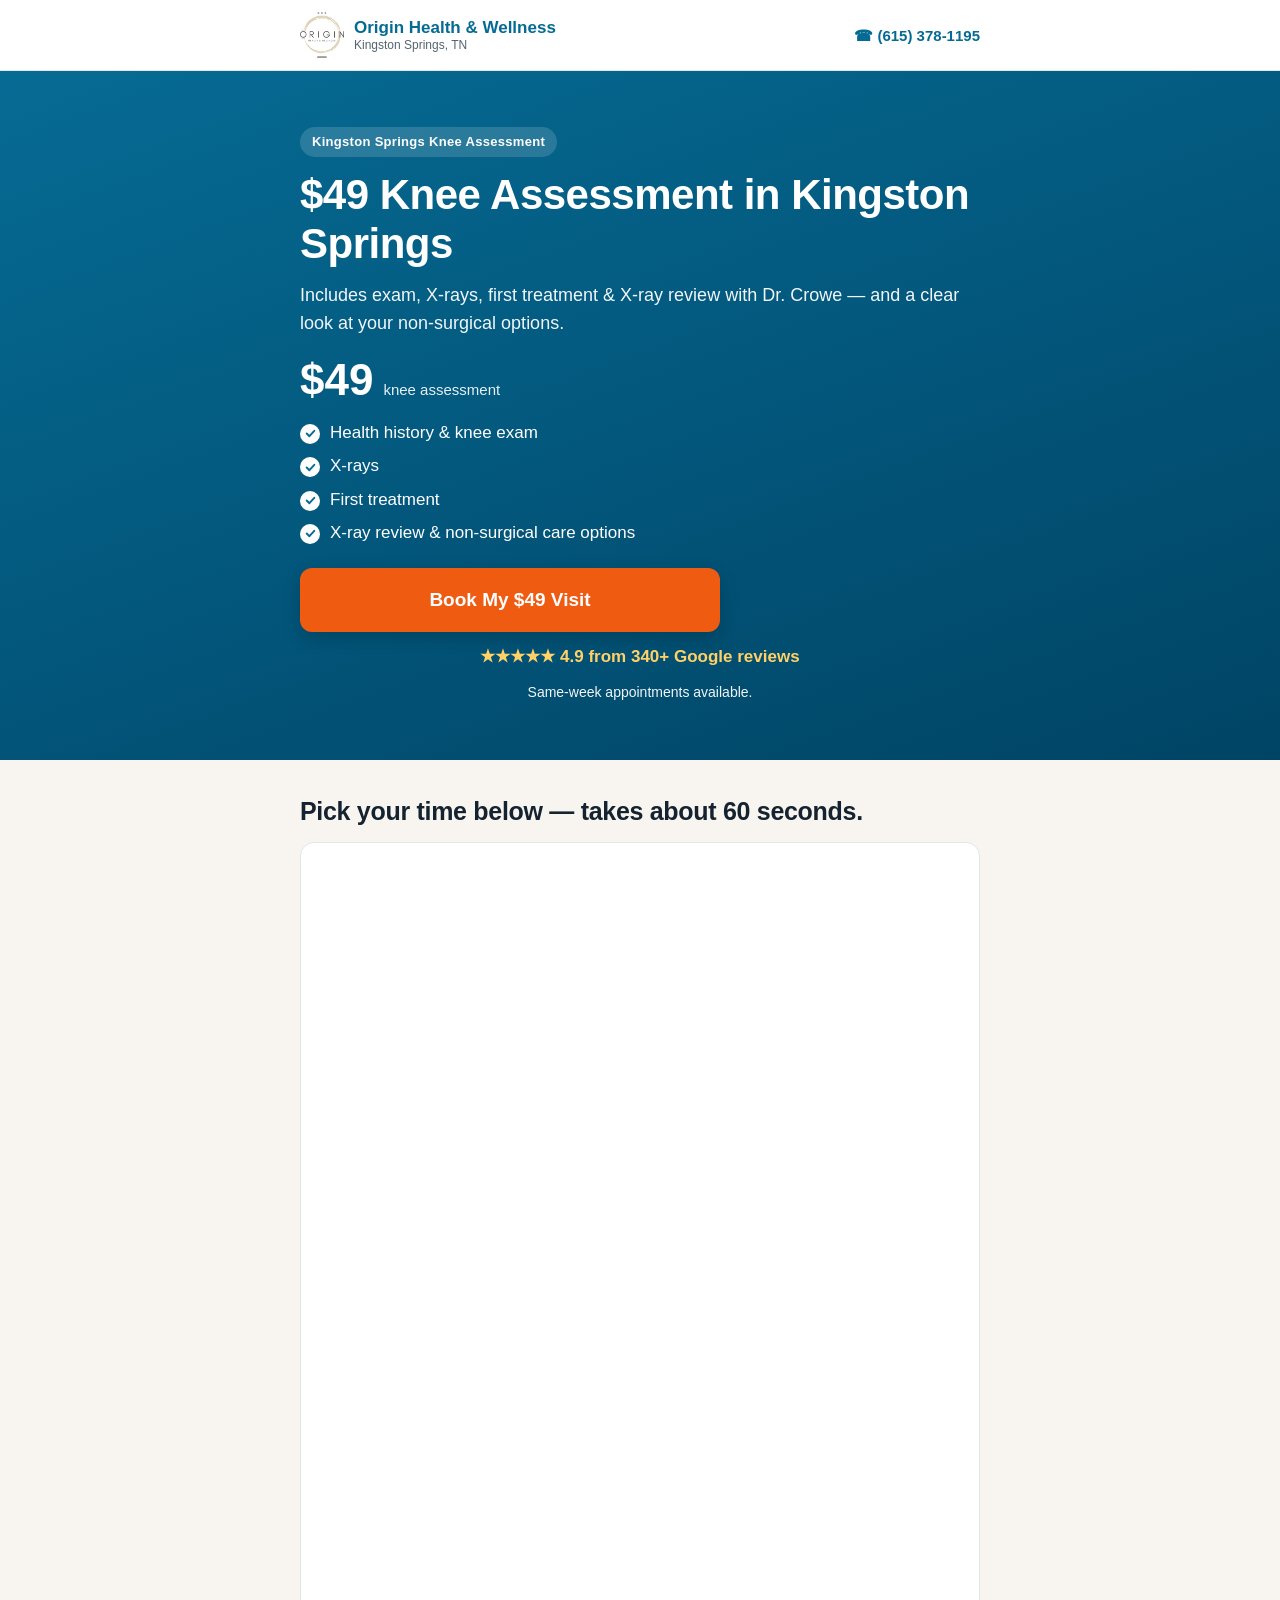
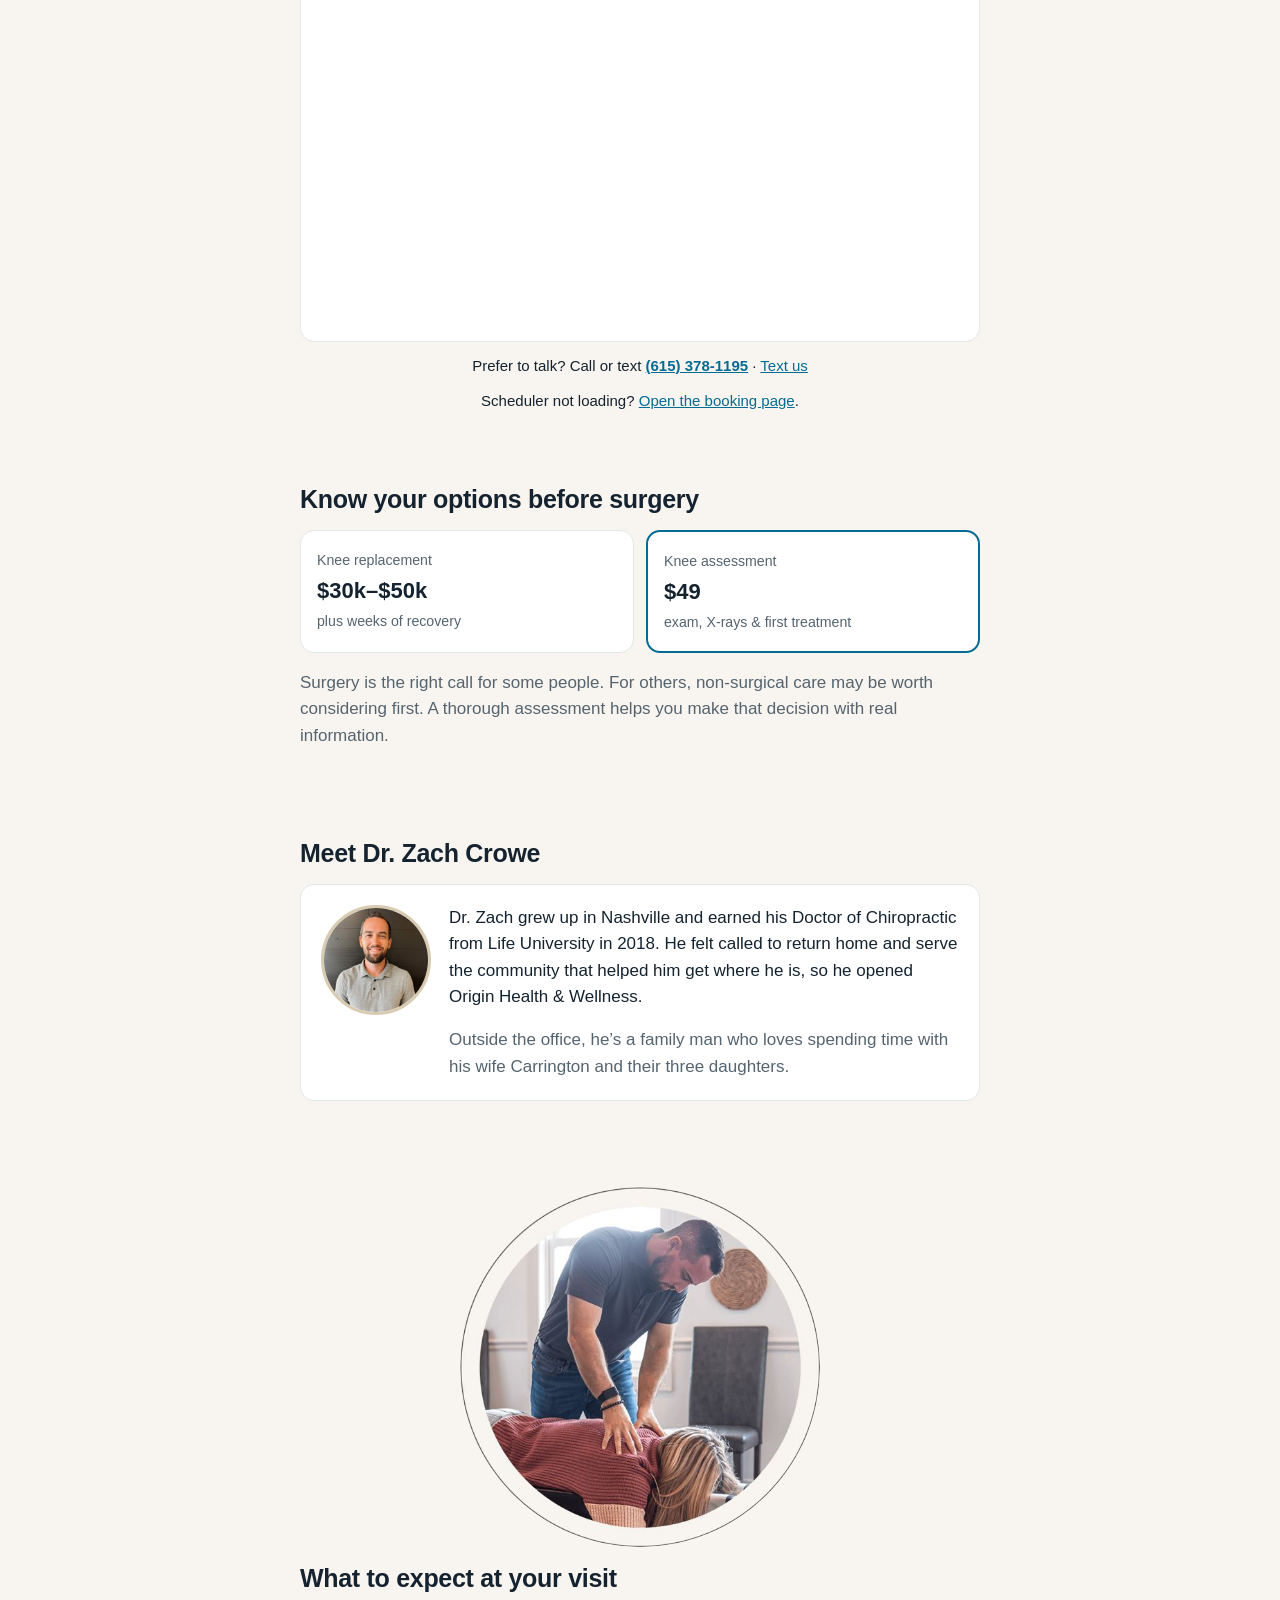
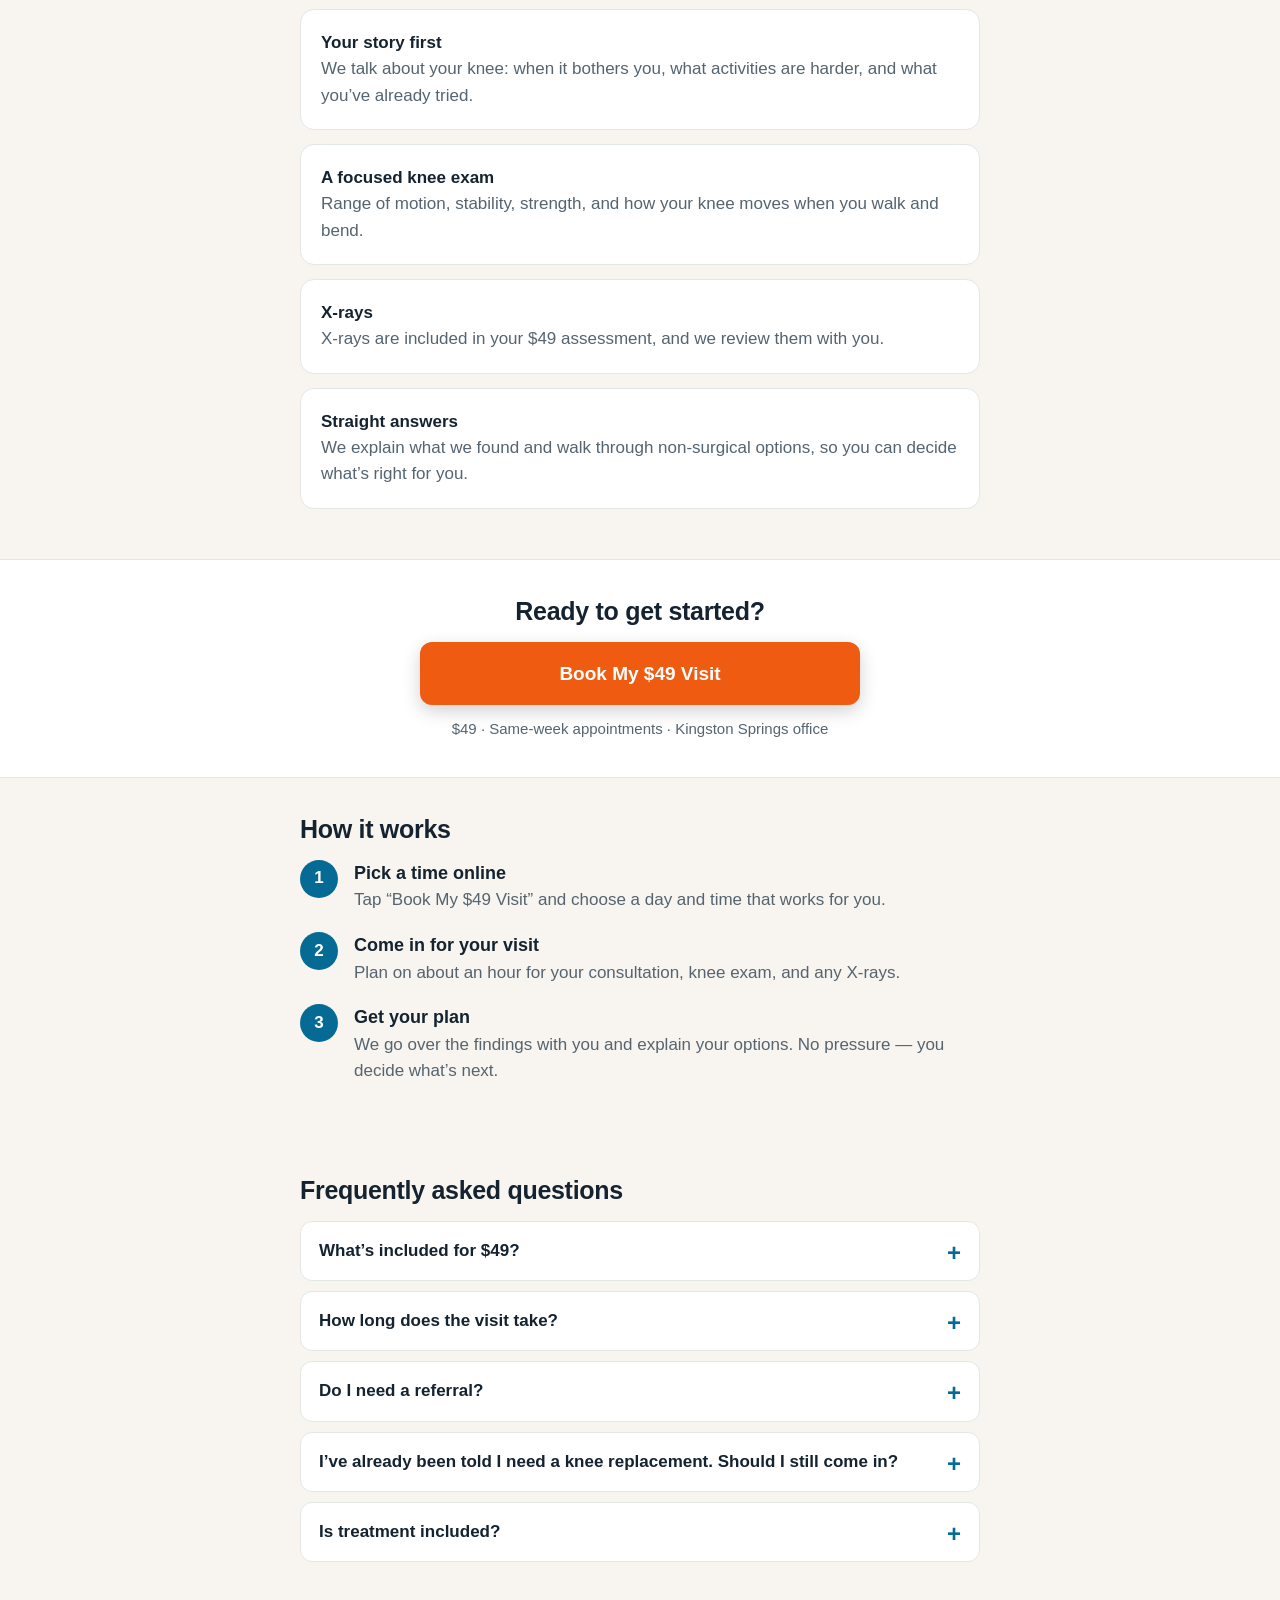
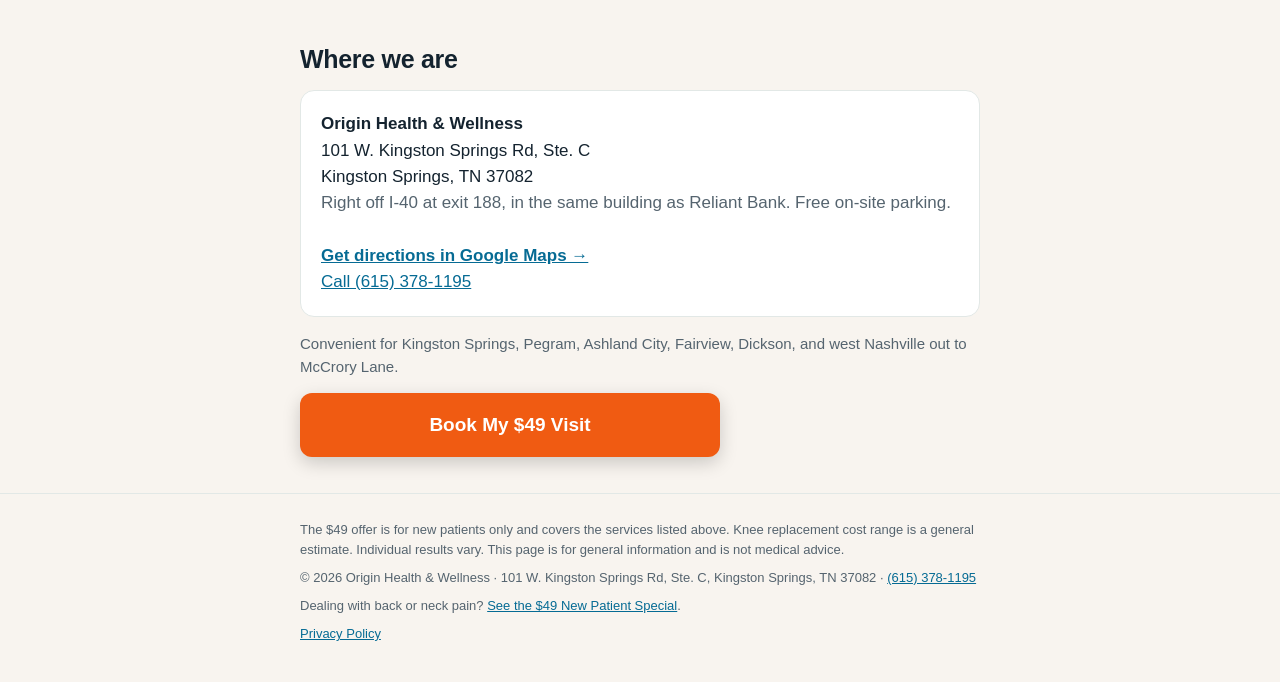
==== knee/index.html @ 16985305 "Embed scheduler after hero, #book CTAs, offer/review copy, Meta Pixel tracking, call/text option" ====
<!doctype html>
<html lang="en"><head>
<meta charset="utf-8"><meta name="viewport" content="width=device-width,initial-scale=1,viewport-fit=cover">
<title>$49 Knee Assessment | Non-Surgical Knee Care in Kingston Springs, TN</title>
<meta name="description" content="$49 Knee Assessment in Kingston Springs: exam, X-rays, first treatment and X-ray review with Dr. Crowe. Same-week appointments available.">
<meta property="og:title" content="$49 Knee Assessment | Non-Surgical Knee Care in Kingston Springs, TN"><meta property="og:description" content="$49 Knee Assessment in Kingston Springs: exam, X-rays, first treatment and X-ray review with Dr. Crowe. Same-week appointments available."><meta property="og:type" content="website">
<meta name="theme-color" content="#0f5e6e">
<link rel="preconnect" href="https://portal.sked.life">
<link rel="stylesheet" href="../style.css">
<script>
!function(f,b,e,v,n,t,s){if(f.fbq)return;n=f.fbq=function(){n.callMethod?n.callMethod.apply(n,arguments):n.queue.push(arguments)};if(!f._fbq)f._fbq=n;n.push=n;n.loaded=!0;n.version='2.0';n.queue=[];t=b.createElement(e);t.async=!0;t.src=v;s=b.getElementsByTagName(e)[0];s.parentNode.insertBefore(t,s)}(window,document,'script','https://connect.facebook.net/en_US/fbevents.js');
fbq('init','791773248585047');fbq('track','PageView');
</script>
<noscript><img height="1" width="1" style="display:none" alt="" src="https://www.facebook.com/tr?id=791773248585047&ev=PageView&noscript=1"></noscript>
</head><body>
<header class="top"><div class="wrap">
<a class="logo" href="../"><img src="../img/logo.png" alt="Origin Health &amp; Wellness logo" width="44" height="46"><span>Origin Health &amp; Wellness<small>Kingston Springs, TN</small></span></a>
<a class="call" href="tel:+16153781195">&#9742; (615) 378-1195</a>
</div></header>

<main>
<section class="hero"><div class="wrap">
<span class="eyebrow">Kingston Springs Knee Assessment</span>
<h1>$49 Knee Assessment in Kingston Springs</h1>
<p class="lead">Includes exam, X-rays, first treatment &amp; X-ray review with Dr. Crowe &mdash; and a clear look at your non-surgical options.</p>
<div class="price"><b>$49</b><span>knee assessment</span></div>
<ul class="checks"><li>Health history &amp; knee exam</li><li>X-rays</li><li>First treatment</li><li>X-ray review &amp; non-surgical care options</li></ul>
<a class="btn" href="#book">Book My $49 Visit</a>
<p class="reviews">&#9733;&#9733;&#9733;&#9733;&#9733; 4.9 from 340+ Google reviews</p>
<p class="spots">Same-week appointments available.</p>
</div></section>

<section class="book" id="book"><div class="wrap">
<h2>Pick your time below &mdash; takes about 60 seconds.</h2>
<iframe src="https://portal.sked.life/new-patient/time?key=c8ee289774bc4b73c769e722c77773aa9319d83832ac2dd619b5d44dfc84d4af&amp;from=" title="Book your appointment online"></iframe>
<p class="alt">Prefer to talk? Call or text <a href="tel:+16153781195"><b>(615) 378-1195</b></a> &middot; <a href="sms:+16153781195">Text us</a></p>
<p class="alt">Scheduler not loading? <a href="https://portal.sked.life/new-patient/time?key=c8ee289774bc4b73c769e722c77773aa9319d83832ac2dd619b5d44dfc84d4af&amp;from=" rel="noopener">Open the booking page</a>.</p>
</div></section>

<section><div class="wrap">
<h2>Know your options before surgery</h2>
<div class="compare">
<div><small>Knee replacement</small><strong>$30k&ndash;$50k</strong><small>plus weeks of recovery</small></div>
<div class="hi"><small>Knee assessment</small><strong>$49</strong><small>exam, X-rays &amp; first treatment</small></div>
</div>
<p class="muted">Surgery is the right call for some people. For others, non-surgical care may be worth considering first. A thorough assessment helps you make that decision with real information.</p>
</div></section>

<section><div class="wrap">
<h2>Meet Dr. Zach Crowe</h2>
<div class="card doc"><img src="../img/dr-zach.jpg" alt="Dr. Zach Crowe" width="110" height="110" loading="lazy">
<div><p style="margin-top:0">Dr. Zach grew up in Nashville and earned his Doctor of Chiropractic from Life University in 2018. He felt called to return home and serve the community that helped him get where he is, so he opened Origin Health &amp; Wellness.</p>
<p class="muted" style="margin-bottom:0">Outside the office, he&rsquo;s a family man who loves spending time with his wife Carrington and their three daughters.</p></div></div>
</div></section>
<section class="light"><div class="wrap">
<img class="office" src="../img/ks-office.jpg" alt="Chiropractic care at our Kingston Springs office" width="360" height="360" loading="lazy">
<h2>What to expect at your visit</h2>
<div class="card"><b>Your story first</b><br><span class="muted">We talk about your knee: when it bothers you, what activities are harder, and what you&rsquo;ve already tried.</span></div><div class="card"><b>A focused knee exam</b><br><span class="muted">Range of motion, stability, strength, and how your knee moves when you walk and bend.</span></div><div class="card"><b>X-rays</b><br><span class="muted">X-rays are included in your $49 assessment, and we review them with you.</span></div><div class="card"><b>Straight answers</b><br><span class="muted">We explain what we found and walk through non-surgical options, so you can decide what&rsquo;s right for you.</span></div>
</div></section>

<section class="mid"><div class="wrap">
<h2>Ready to get started?</h2>
<a class="btn" href="#book">Book My $49 Visit</a>
<p>$49 &middot; Same-week appointments &middot; Kingston Springs office</p>
</div></section>

<section><div class="wrap">
<h2>How it works</h2>
<ol class="steps">
<li><b>Pick a time online</b><span class="muted">Tap &ldquo;Book My $49 Visit&rdquo; and choose a day and time that works for you.</span></li>
<li><b>Come in for your visit</b><span class="muted">Plan on about an hour for your consultation, knee exam, and any X-rays.</span></li>
<li><b>Get your plan</b><span class="muted">We go over the findings with you and explain your options. No pressure &mdash; you decide what&rsquo;s next.</span></li>
</ol>
</div></section>


<section><div class="wrap">
<h2>Frequently asked questions</h2>
<details><summary>What&rsquo;s included for $49?</summary><p>A health history, knee exam, X-rays, your first treatment, and an X-ray review where we explain your non-surgical care options.</p></details><details><summary>How long does the visit take?</summary><p>Plan on about an hour. Exact times can vary depending on whether X-rays are needed.</p></details><details><summary>Do I need a referral?</summary><p>No referral is needed. You can book directly online or by calling the office.</p></details><details><summary>I&rsquo;ve already been told I need a knee replacement. Should I still come in?</summary><p>Many people want to understand all of their options before deciding on surgery. The assessment gives you more information; it doesn&rsquo;t replace your surgeon&rsquo;s advice, and the decision is always yours.</p></details><details><summary>Is treatment included?</summary><p>Yes &mdash; your first treatment is included in the $49 visit. If ongoing care is recommended, we&rsquo;ll explain your options and costs up front before anything is done.</p></details>
</div></section>

<section class="loc"><div class="wrap">
<h2>Where we are</h2>
<div class="card">
<b>Origin Health &amp; Wellness</b><br>101 W. Kingston Springs Rd, Ste. C<br>Kingston Springs, TN 37082<br>
<span class="muted">Right off I-40 at exit 188, in the same building as Reliant Bank. Free on-site parking.</span><br><br>
<a class="map" href="https://www.google.com/maps/search/?api=1&amp;query=Origin+Health+%26+Wellness%2C+101+W+Kingston+Springs+Rd+Ste+C%2C+Kingston+Springs%2C+TN+37082" target="_blank" rel="noopener">Get directions in Google Maps &rarr;</a><br>
<a href="tel:+16153781195">Call (615) 378-1195</a>
</div>
<p class="muted" style="font-size:15px">Convenient for Kingston Springs, Pegram, Ashland City, Fairview, Dickson, and west Nashville out to McCrory Lane.</p>
<a class="btn" href="#book">Book My $49 Visit</a>
</div></section>
</main>

<footer><div class="wrap">
<p>The $49 offer is for new patients only and covers the services listed above. Knee replacement cost range is a general estimate. Individual results vary. This page is for general information and is not medical advice.</p>
<p>&copy; 2026 Origin Health &amp; Wellness &middot; 101 W. Kingston Springs Rd, Ste. C, Kingston Springs, TN 37082 &middot; <a href="tel:+16153781195">(615) 378-1195</a></p>
<p>Dealing with back or neck pain? <a href="../">See the $49 New Patient Special</a>.</p>
<p><a href="../privacy/">Privacy Policy</a></p>
</div></footer>

<div class="sticky"><a class="btn" href="#book">Book My $49 Visit</a></div>
<script>
(function(){var page=location.pathname.indexOf('/knee')>-1?'knee':'chiro_np';
document.querySelectorAll('a[href="#book"]').forEach(function(a){a.addEventListener('click',function(){if(window.fbq)fbq('trackCustom','BookClick',{page:page});});});
var bk=document.getElementById('book'),st=document.querySelector('.sticky'),seen=false;
if('IntersectionObserver' in window&&bk){new IntersectionObserver(function(es){es.forEach(function(e){if(st)st.style.display=e.isIntersecting?'none':'';if(e.isIntersecting&&!seen){seen=true;if(window.fbq)fbq('track','ViewContent',{content_name:page+'_scheduler'});}});},{threshold:0.05}).observe(bk);}
})();
</script>
</body></html>
---- style.css ----
:root{--ink:#14232f;--muted:#55646f;--brand:#066b94;--brand-d:#004465;--cta:#f05b12;--cta-d:#d24c0b;--bg:#f8f4ef;--sand:#d9cbb2;--card:#fff;--line:#e2e8e6;--r:14px}
*{box-sizing:border-box}html{scroll-behavior:smooth}
body{margin:0;font-family:-apple-system,BlinkMacSystemFont,"Segoe UI",Roboto,Helvetica,Arial,sans-serif;color:var(--ink);background:var(--bg);line-height:1.55;font-size:17px;padding-bottom:84px}
a{color:var(--brand)}img{max-width:100%}
.wrap{max-width:720px;margin:0 auto;padding:0 20px}
header.top{background:#fff;border-bottom:1px solid var(--line)}
header.top .wrap{display:flex;justify-content:space-between;align-items:center;padding:12px 20px;gap:12px}
.logo{font-weight:800;color:var(--brand);text-decoration:none;font-size:17px;line-height:1.2}
.logo small{display:block;font-weight:500;color:var(--muted);font-size:12px}
.call{font-weight:700;text-decoration:none;font-size:15px;white-space:nowrap}
.hero{background:linear-gradient(160deg,var(--brand) 0%,var(--brand-d) 100%);color:#fff;padding:34px 0 38px}
.eyebrow{display:inline-block;background:rgba(255,255,255,.15);border-radius:99px;padding:5px 12px;font-size:13px;font-weight:600;letter-spacing:.3px;margin-bottom:14px}
h1{font-size:31px;line-height:1.15;margin:0 0 14px;letter-spacing:-.5px}
.hero p.lead{font-size:18px;margin:0 0 20px;opacity:.95}
.price{display:flex;align-items:baseline;gap:10px;margin:0 0 18px;flex-wrap:wrap}
.price b{font-size:44px;line-height:1}.price s{opacity:.75;font-size:18px}.price span{font-size:15px;opacity:.9}
.btn{display:block;text-align:center;background:var(--cta);color:#fff;text-decoration:none;font-weight:800;font-size:19px;padding:17px 20px;border-radius:12px;box-shadow:0 6px 18px rgba(0,0,0,.18);transition:background .15s}
.btn:hover,.btn:focus{background:var(--cta-d)}
.btn.ghost{background:transparent;color:#fff;border:2px solid rgba(255,255,255,.6);box-shadow:none;font-size:16px;padding:12px;margin-top:10px}
.spots{font-size:14px;margin:12px 0 0;text-align:center;opacity:.95}
.checks{list-style:none;padding:0;margin:0 0 22px}
.checks li{position:relative;padding-left:30px;margin:7px 0}
.checks li:before{content:"";position:absolute;left:0;top:4px;width:20px;height:20px;border-radius:50%;background:#fff url("data:image/svg+xml,%3Csvg xmlns='http://www.w3.org/2000/svg' viewBox='0 0 24 24' fill='none' stroke='%23066b94' stroke-width='3.5' stroke-linecap='round' stroke-linejoin='round'%3E%3Cpath d='M5 12l5 5 9-10'/%3E%3C/svg%3E") center/13px no-repeat}
section{padding:36px 0}
h2{font-size:25px;line-height:1.2;margin:0 0 16px;letter-spacing:-.3px}
.card{background:var(--card);border:1px solid var(--line);border-radius:var(--r);padding:20px;margin:0 0 14px}
.light .checks li:before{background-color:var(--brand);background-image:url("data:image/svg+xml,%3Csvg xmlns='http://www.w3.org/2000/svg' viewBox='0 0 24 24' fill='none' stroke='%23fff' stroke-width='3.5' stroke-linecap='round' stroke-linejoin='round'%3E%3Cpath d='M5 12l5 5 9-10'/%3E%3C/svg%3E")}
.steps{counter-reset:s;list-style:none;padding:0;margin:0}
.steps li{counter-increment:s;position:relative;padding:0 0 18px 54px}
.steps li:before{content:counter(s);position:absolute;left:0;top:0;width:38px;height:38px;border-radius:50%;background:var(--brand);color:#fff;font-weight:800;display:flex;align-items:center;justify-content:center}
.steps b{display:block;font-size:18px}
.compare{display:grid;grid-template-columns:1fr 1fr;gap:12px;margin:0 0 16px}
.compare div{background:#fff;border:1px solid var(--line);border-radius:var(--r);padding:16px}
.compare .hi{border:2px solid var(--brand)}
.compare strong{display:block;font-size:22px}
.compare small{color:var(--muted)}
details{background:#fff;border:1px solid var(--line);border-radius:12px;margin:0 0 10px;padding:0 18px}
summary{cursor:pointer;font-weight:700;padding:16px 0;list-style:none;position:relative;padding-right:24px}
summary::-webkit-details-marker{display:none}
summary:after{content:"+";position:absolute;right:0;top:12px;font-size:24px;color:var(--brand)}
details[open] summary:after{content:"–"}
details p{margin:0 0 16px;color:var(--muted)}
.mid{background:#fff;border-top:1px solid var(--line);border-bottom:1px solid var(--line);text-align:center}
.mid .btn{max-width:440px;margin:0 auto}
.mid p{color:var(--muted);margin:12px 0 0;font-size:15px}
.book iframe{width:100%;height:1100px;border:1px solid var(--line);border-radius:var(--r);background:#fff;display:block}
.book .alt{text-align:center;font-size:15px;margin:12px 0 0}
.loc a.map{font-weight:700}
footer{font-size:13px;color:var(--muted);padding:26px 0 30px;border-top:1px solid var(--line)}
footer p{margin:0 0 8px}
.sticky{position:fixed;left:0;right:0;bottom:0;background:rgba(255,255,255,.97);border-top:1px solid var(--line);padding:10px 14px calc(10px + env(safe-area-inset-bottom));z-index:50;box-shadow:0 -4px 14px rgba(0,0,0,.08)}
.sticky .btn{max-width:520px;margin:0 auto;padding:14px;font-size:18px}
.muted{color:var(--muted)}
@media(min-width:760px){h1{font-size:42px}.hero{padding:56px 0}body{padding-bottom:0}.sticky{display:none}.btn{max-width:420px}}

.logo{display:flex;align-items:center;gap:10px}.logo img{width:44px;height:auto}
.doc{display:flex;gap:18px;align-items:flex-start}.doc img{width:110px;height:110px;border-radius:50%;object-fit:cover;flex:none;border:3px solid var(--sand)}
.office{width:100%;max-width:360px;display:block;margin:0 auto 16px;border-radius:50%}
@media(max-width:420px){.doc{flex-direction:column;align-items:center;text-align:center}}
.reviews{color:#ffd166;font-weight:700;text-align:center;margin:12px 0 4px}
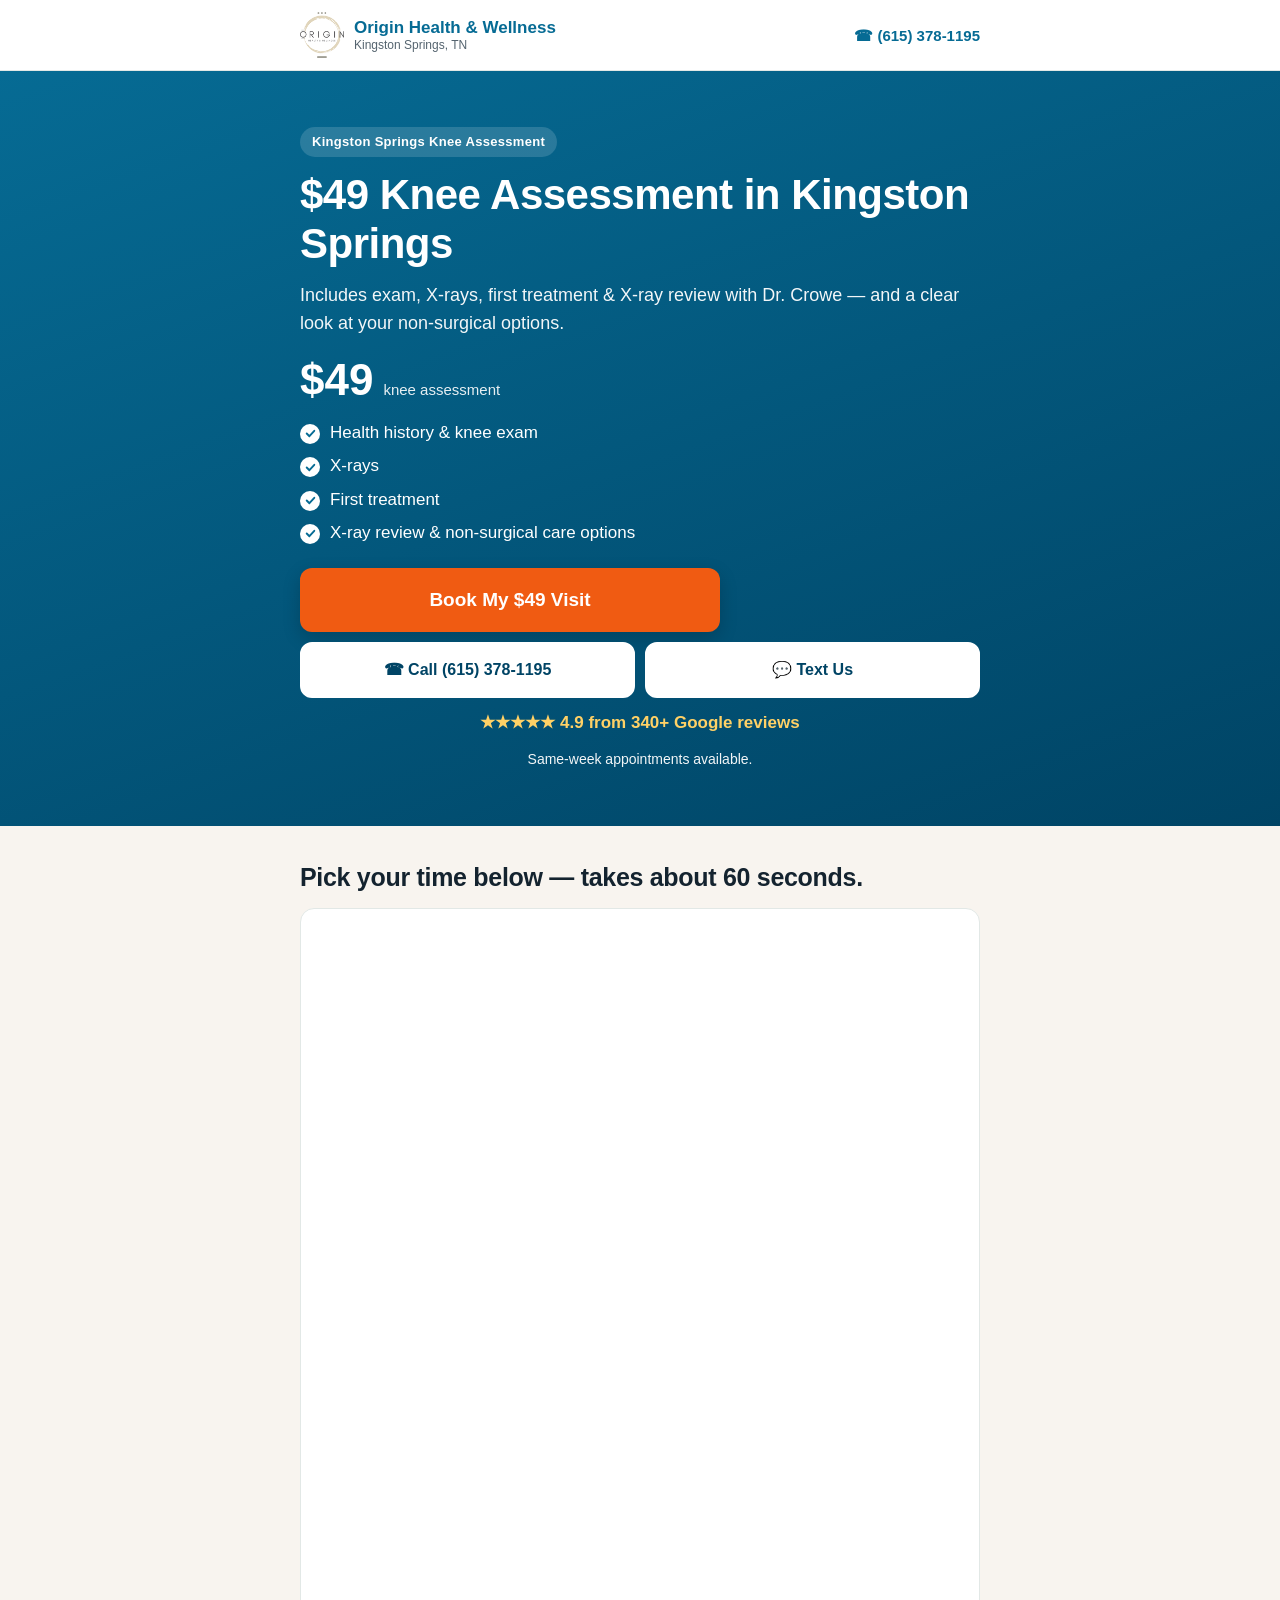
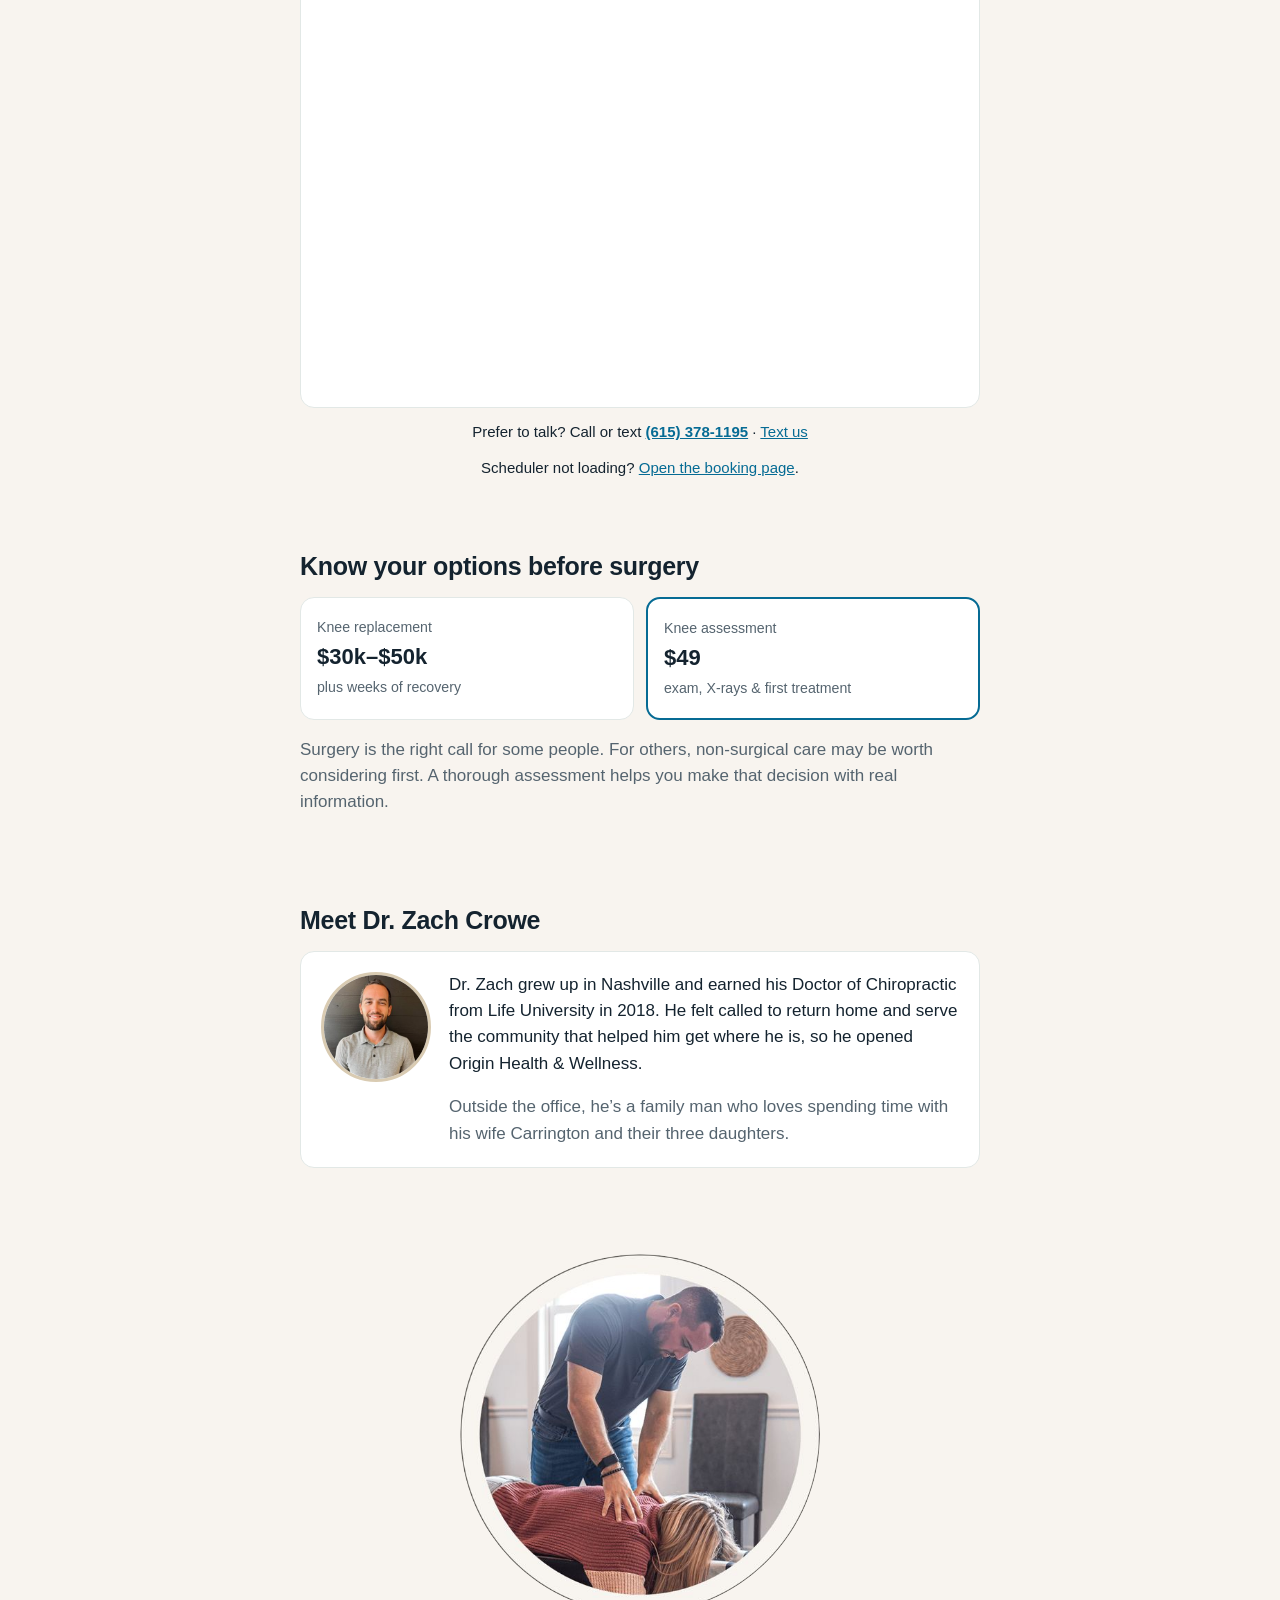
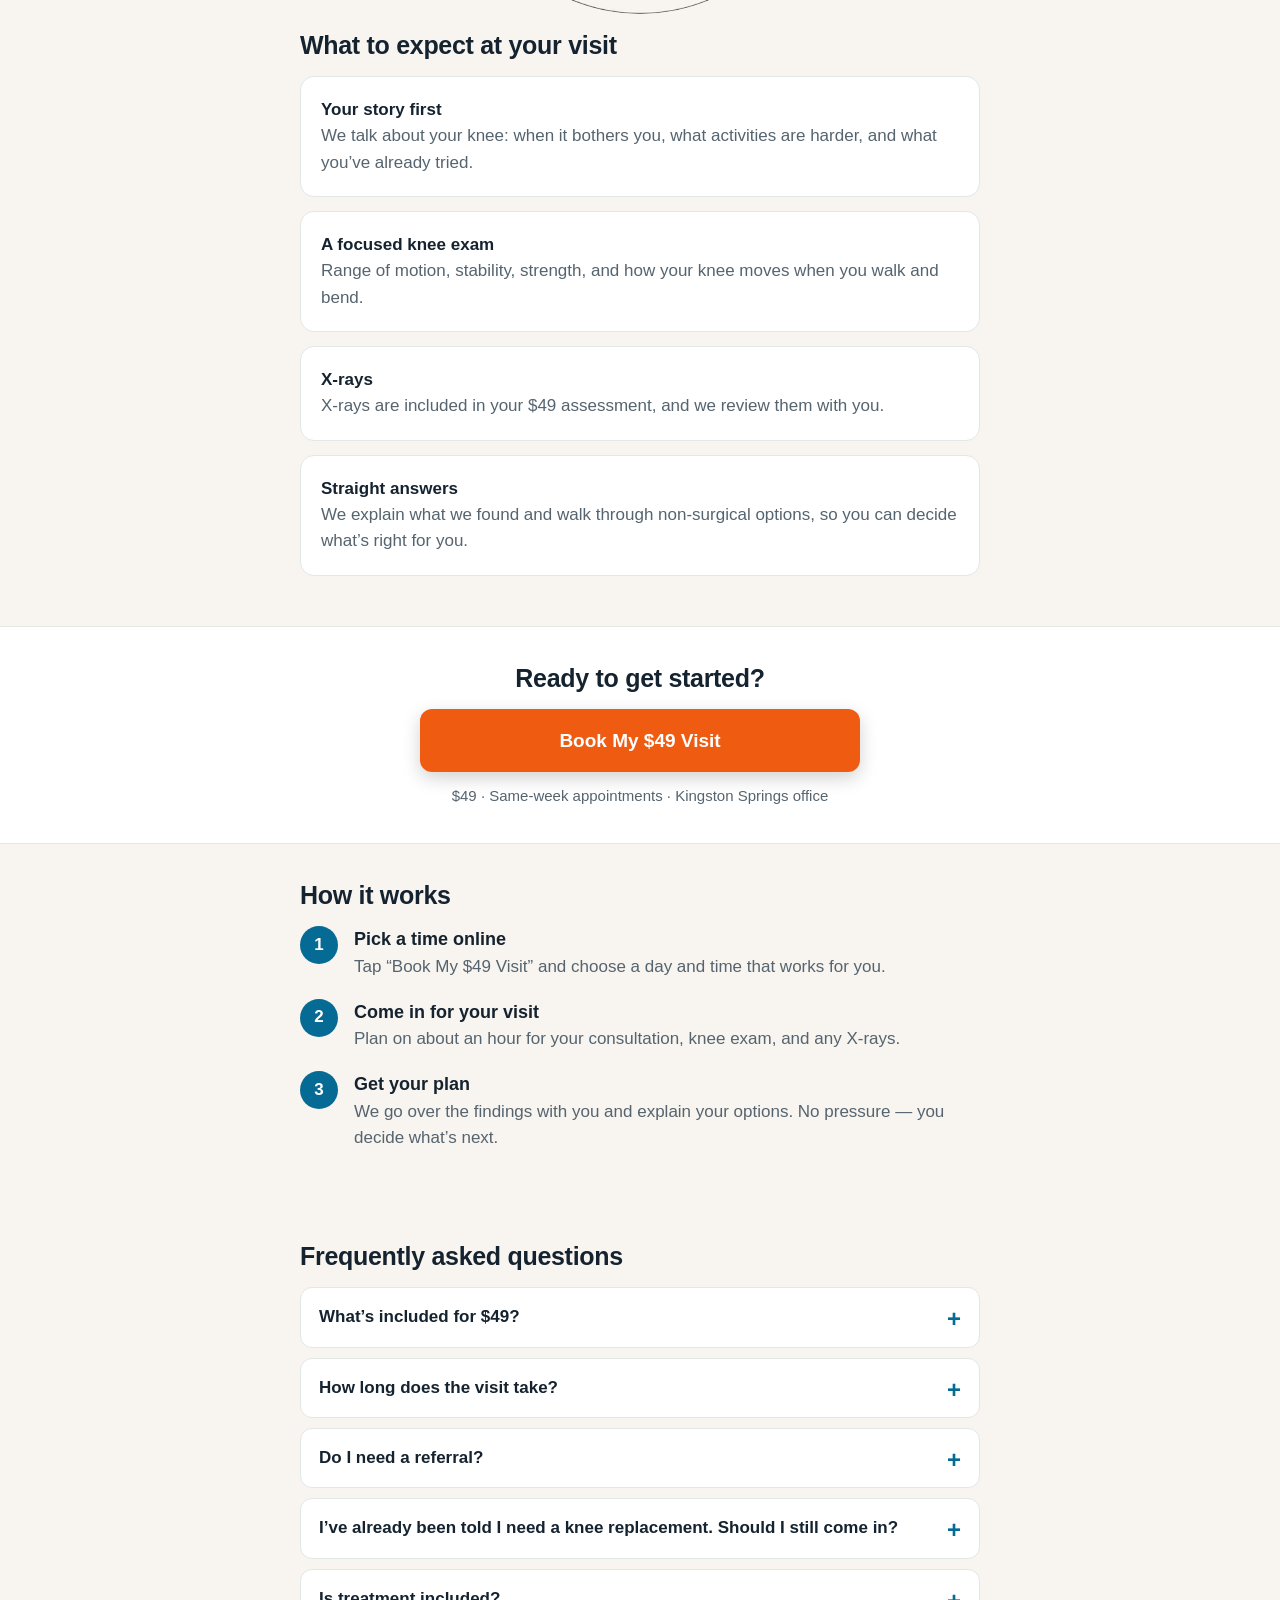
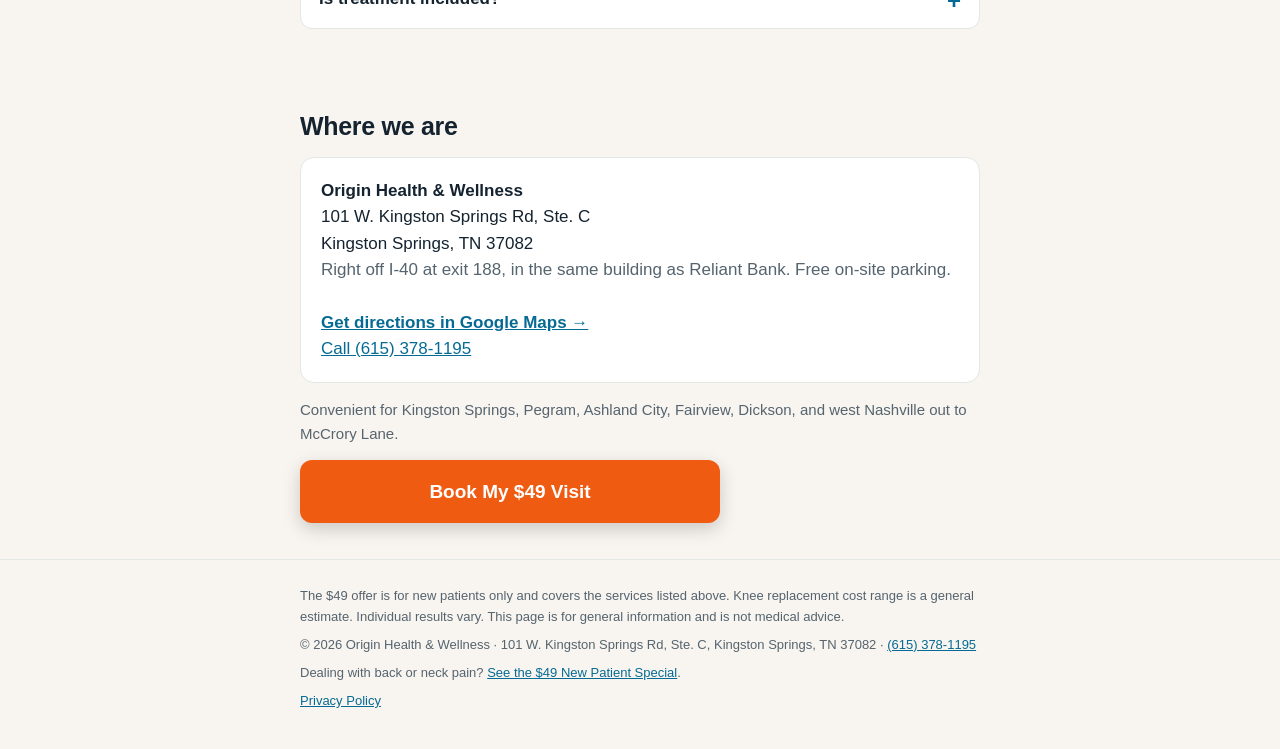
==== commit a93f5391: "Hero call/text buttons, Book+Call sticky bar, CallClick/TextClick/Contact pixel events, delegated Bo" ====
--- a/knee/index.html
+++ b/knee/index.html
@@ -15,7 +15,7 @@
 </head><body>
 <header class="top"><div class="wrap">
 <a class="logo" href="../"><img src="../img/logo.png" alt="Origin Health &amp; Wellness logo" width="44" height="46"><span>Origin Health &amp; Wellness<small>Kingston Springs, TN</small></span></a>
-<a class="call" href="tel:+16153781195">&#9742; (615) 378-1195</a>
+<a class="call" data-ev="call" href="tel:+16153781195">&#9742; (615) 378-1195</a>
 </div></header>
 
 <main>
@@ -26,6 +26,7 @@
 <div class="price"><b>$49</b><span>knee assessment</span></div>
 <ul class="checks"><li>Health history &amp; knee exam</li><li>X-rays</li><li>First treatment</li><li>X-ray review &amp; non-surgical care options</li></ul>
 <a class="btn" href="#book">Book My $49 Visit</a>
+<div class="contact-row"><a class="btn alt-btn" data-ev="call" href="tel:+16153781195">&#9742; Call (615) 378-1195</a><a class="btn alt-btn" data-ev="text" href="sms:+16153781195?&amp;body=Hi%2C%20I%27m%20interested%20in%20the%20%2449%20knee%20assessment">&#128172; Text Us</a></div>
 <p class="reviews">&#9733;&#9733;&#9733;&#9733;&#9733; 4.9 from 340+ Google reviews</p>
 <p class="spots">Same-week appointments available.</p>
 </div></section>
@@ -33,7 +34,7 @@
 <section class="book" id="book"><div class="wrap">
 <h2>Pick your time below &mdash; takes about 60 seconds.</h2>
 <iframe src="https://portal.sked.life/new-patient/time?key=c8ee289774bc4b73c769e722c77773aa9319d83832ac2dd619b5d44dfc84d4af&amp;from=" title="Book your appointment online"></iframe>
-<p class="alt">Prefer to talk? Call or text <a href="tel:+16153781195"><b>(615) 378-1195</b></a> &middot; <a href="sms:+16153781195">Text us</a></p>
+<p class="alt">Prefer to talk? Call or text <a data-ev="call" href="tel:+16153781195"><b>(615) 378-1195</b></a> &middot; <a data-ev="text" href="sms:+16153781195?&amp;body=Hi%2C%20I%27m%20interested%20in%20the%20%2449%20knee%20assessment">Text us</a></p>
 <p class="alt">Scheduler not loading? <a href="https://portal.sked.life/new-patient/time?key=c8ee289774bc4b73c769e722c77773aa9319d83832ac2dd619b5d44dfc84d4af&amp;from=" rel="noopener">Open the booking page</a>.</p>
 </div></section>
 
@@ -85,7 +86,7 @@
 <b>Origin Health &amp; Wellness</b><br>101 W. Kingston Springs Rd, Ste. C<br>Kingston Springs, TN 37082<br>
 <span class="muted">Right off I-40 at exit 188, in the same building as Reliant Bank. Free on-site parking.</span><br><br>
 <a class="map" href="https://www.google.com/maps/search/?api=1&amp;query=Origin+Health+%26+Wellness%2C+101+W+Kingston+Springs+Rd+Ste+C%2C+Kingston+Springs%2C+TN+37082" target="_blank" rel="noopener">Get directions in Google Maps &rarr;</a><br>
-<a href="tel:+16153781195">Call (615) 378-1195</a>
+<a data-ev="call" href="tel:+16153781195">Call (615) 378-1195</a>
 </div>
 <p class="muted" style="font-size:15px">Convenient for Kingston Springs, Pegram, Ashland City, Fairview, Dickson, and west Nashville out to McCrory Lane.</p>
 <a class="btn" href="#book">Book My $49 Visit</a>
@@ -94,17 +95,23 @@
 
 <footer><div class="wrap">
 <p>The $49 offer is for new patients only and covers the services listed above. Knee replacement cost range is a general estimate. Individual results vary. This page is for general information and is not medical advice.</p>
-<p>&copy; 2026 Origin Health &amp; Wellness &middot; 101 W. Kingston Springs Rd, Ste. C, Kingston Springs, TN 37082 &middot; <a href="tel:+16153781195">(615) 378-1195</a></p>
+<p>&copy; 2026 Origin Health &amp; Wellness &middot; 101 W. Kingston Springs Rd, Ste. C, Kingston Springs, TN 37082 &middot; <a data-ev="call" href="tel:+16153781195">(615) 378-1195</a></p>
 <p>Dealing with back or neck pain? <a href="../">See the $49 New Patient Special</a>.</p>
 <p><a href="../privacy/">Privacy Policy</a></p>
 </div></footer>
 
-<div class="sticky"><a class="btn" href="#book">Book My $49 Visit</a></div>
+<div class="sticky"><a class="btn" href="#book">Book $49 Visit</a><a class="btn call" data-ev="call" href="tel:+16153781195">&#9742; Call</a></div>
 <script>
-(function(){var page=location.pathname.indexOf('/knee')>-1?'knee':'chiro_np';
-document.querySelectorAll('a[href="#book"]').forEach(function(a){a.addEventListener('click',function(){if(window.fbq)fbq('trackCustom','BookClick',{page:page});});});
-var bk=document.getElementById('book'),st=document.querySelector('.sticky'),seen=false;
-if('IntersectionObserver' in window&&bk){new IntersectionObserver(function(es){es.forEach(function(e){if(st)st.style.display=e.isIntersecting?'none':'';if(e.isIntersecting&&!seen){seen=true;if(window.fbq)fbq('track','ViewContent',{content_name:page+'_scheduler'});}});},{threshold:0.05}).observe(bk);}
+(function(){var offer="knee";
+function ev(type,name,params){try{if(window.fbq)fbq(type,name,params);}catch(e){}}
+document.addEventListener('click',function(e){var a=e.target.closest&&e.target.closest('a');if(!a)return;
+var h=a.getAttribute('href')||'',t=a.getAttribute('data-ev');
+if(h==='#book'){ev('trackCustom','BookClick',{offer:offer});}
+else if(t==='call'||h.indexOf('tel:')===0){ev('trackCustom','CallClick',{offer:offer});ev('track','Contact',{content_name:offer+'_call'});}
+else if(t==='text'||h.indexOf('sms:')===0){ev('trackCustom','TextClick',{offer:offer});ev('track','Contact',{content_name:offer+'_text'});}
+},true);
+var bk=document.getElementById('book'),sb=document.querySelector('.sticky a[href="#book"]'),seen=false;
+if('IntersectionObserver' in window&&bk){new IntersectionObserver(function(es){es.forEach(function(x){if(sb)sb.style.display=x.isIntersecting?'none':'';if(x.isIntersecting&&!seen){seen=true;ev('track','ViewContent',{content_name:offer+'_scheduler'});}});},{threshold:0.05}).observe(bk);}
 })();
 </script>
 </body></html>
--- a/style.css
+++ b/style.css
@@ -58,3 +58,10 @@
 .office{width:100%;max-width:360px;display:block;margin:0 auto 16px;border-radius:50%}
 @media(max-width:420px){.doc{flex-direction:column;align-items:center;text-align:center}}
 .reviews{color:#ffd166;font-weight:700;text-align:center;margin:12px 0 4px}
+.contact-row{display:flex;gap:10px;margin-top:10px}
+.contact-row .btn{flex:1;background:#fff;color:var(--brand-d);font-size:16px;padding:14px 8px;box-shadow:none;border:2px solid #fff}
+.contact-row .btn:hover,.contact-row .btn:focus{background:#eef6f7}
+@media(max-width:759px){.sticky{display:flex;gap:10px}}
+.sticky .btn{flex:1;margin:0}
+.sticky .btn.call{flex:0 0 38%;background:var(--brand);}
+.sticky .btn.call:hover{background:var(--brand-d)}
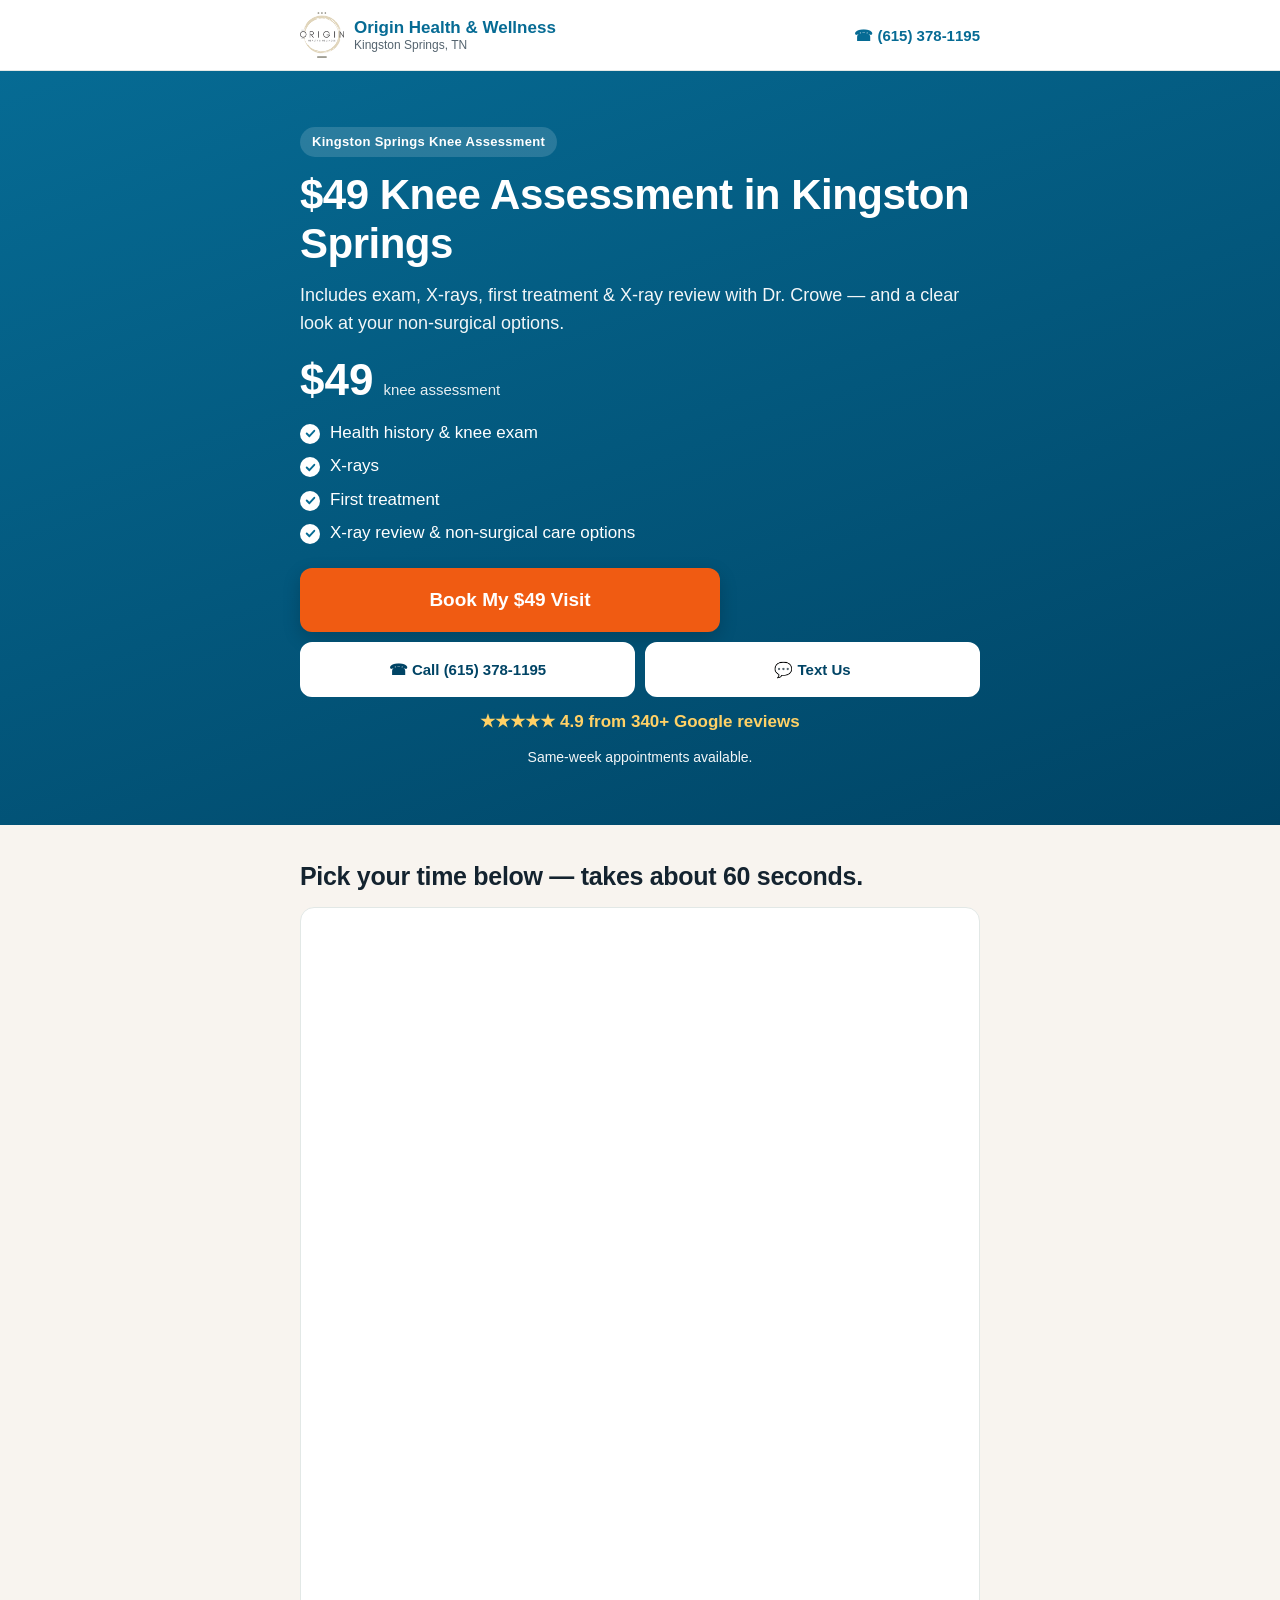
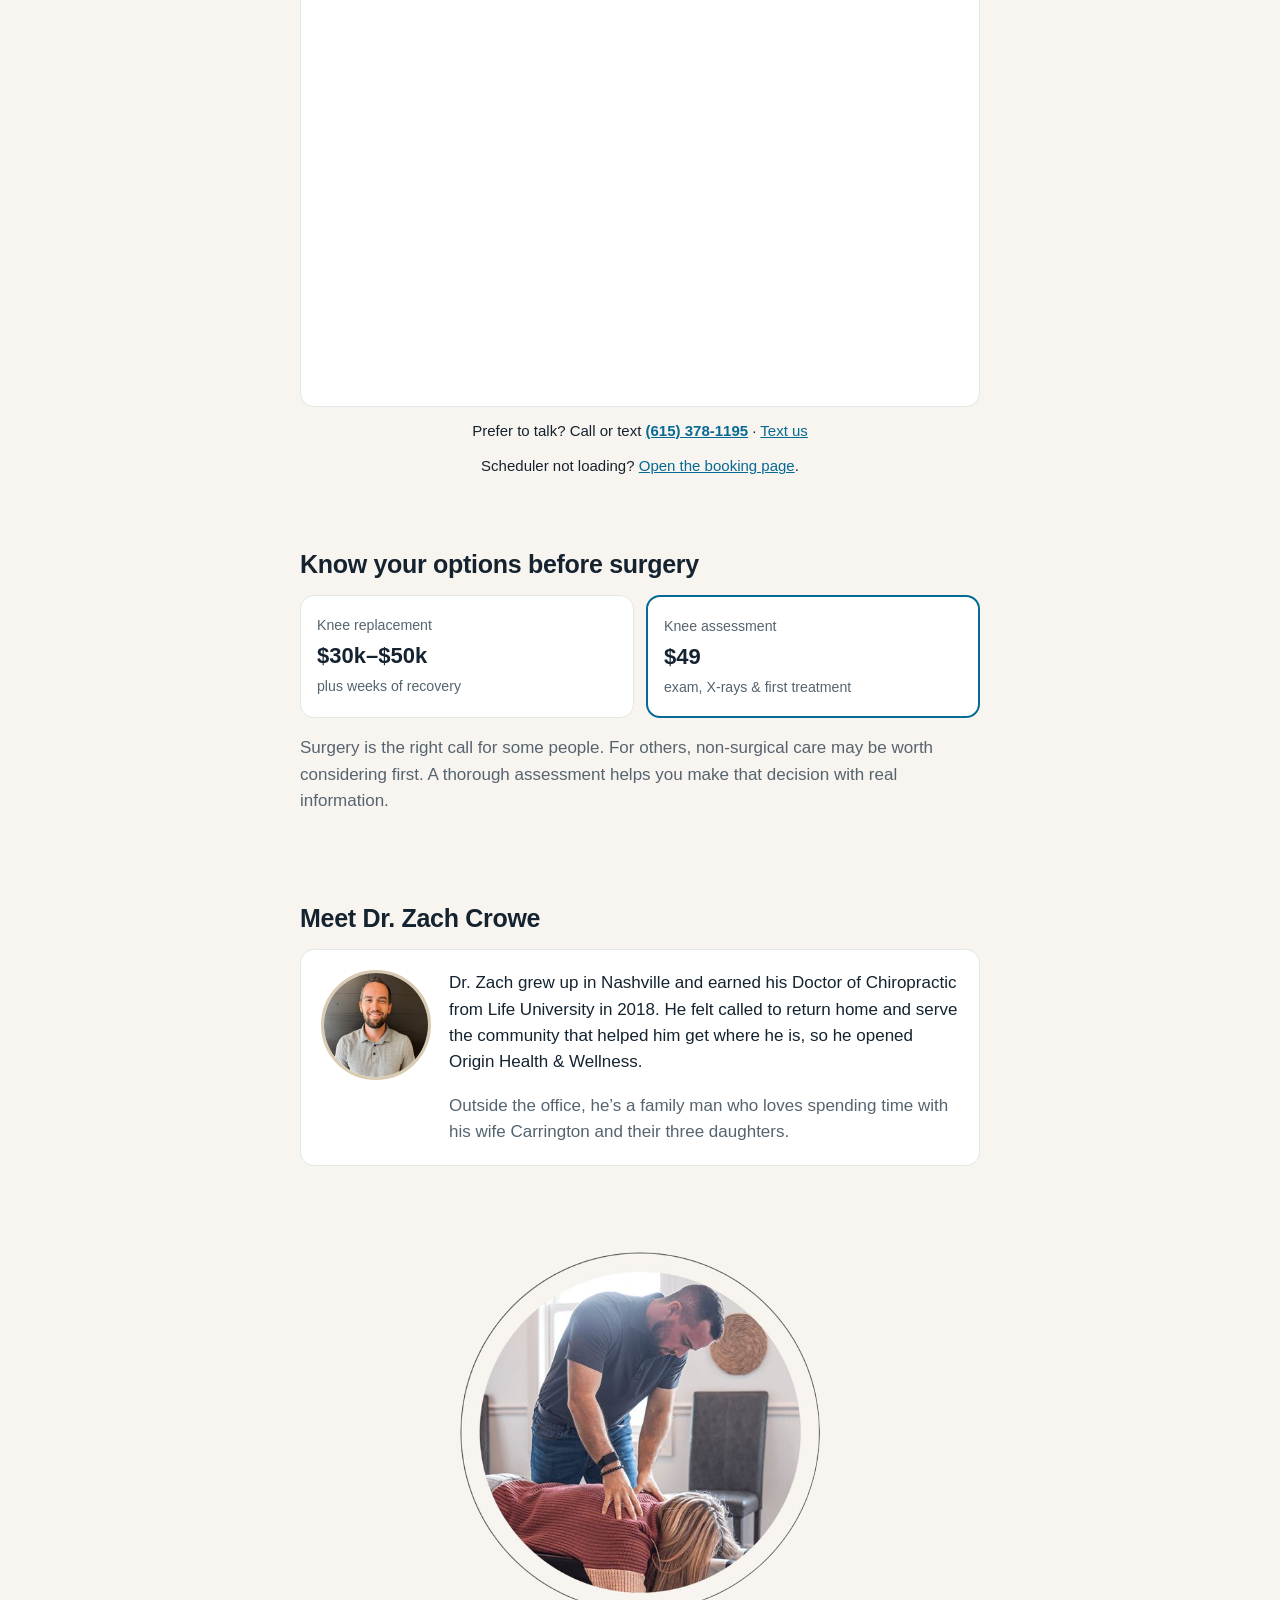
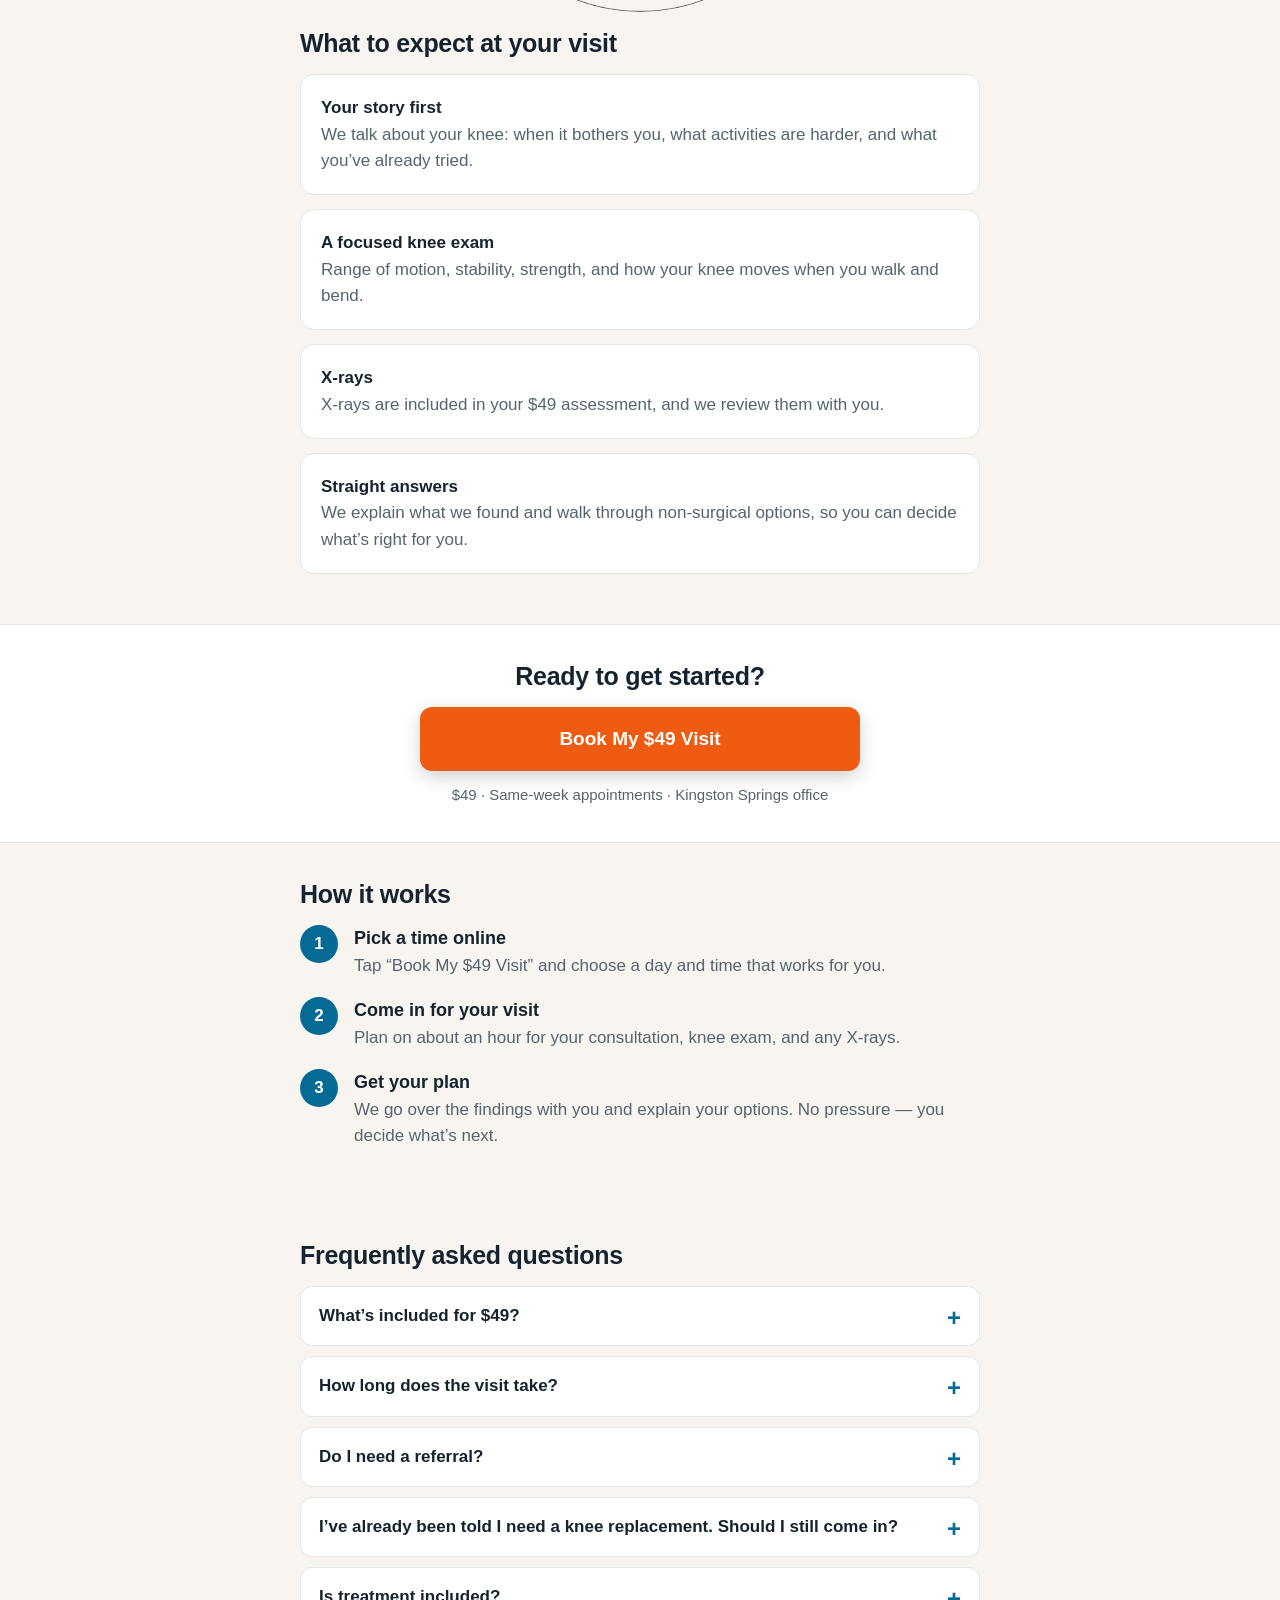
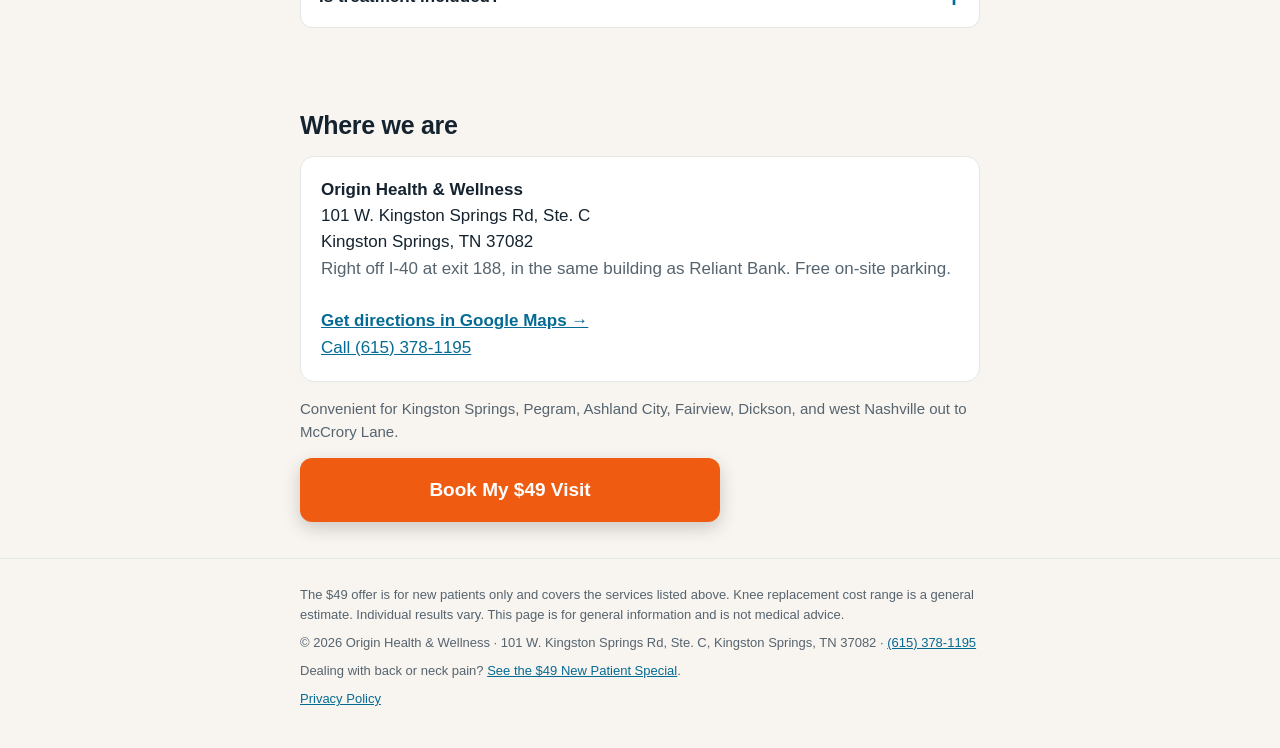
==== commit 8d251cf5: "Keep call button on one line; stop duplicate PageView on #book jump" ====
--- a/knee/index.html
+++ b/knee/index.html
@@ -9,7 +9,7 @@
 <link rel="stylesheet" href="../style.css">
 <script>
 !function(f,b,e,v,n,t,s){if(f.fbq)return;n=f.fbq=function(){n.callMethod?n.callMethod.apply(n,arguments):n.queue.push(arguments)};if(!f._fbq)f._fbq=n;n.push=n;n.loaded=!0;n.version='2.0';n.queue=[];t=b.createElement(e);t.async=!0;t.src=v;s=b.getElementsByTagName(e)[0];s.parentNode.insertBefore(t,s)}(window,document,'script','https://connect.facebook.net/en_US/fbevents.js');
-fbq('init','791773248585047');fbq('track','PageView');
+fbq.disablePushState=true;fbq('init','791773248585047');fbq('track','PageView');
 </script>
 <noscript><img height="1" width="1" style="display:none" alt="" src="https://www.facebook.com/tr?id=791773248585047&ev=PageView&noscript=1"></noscript>
 </head><body>
--- a/style.css
+++ b/style.css
@@ -65,3 +65,4 @@
 .sticky .btn{flex:1;margin:0}
 .sticky .btn.call{flex:0 0 38%;background:var(--brand);}
 .sticky .btn.call:hover{background:var(--brand-d)}
+.contact-row .btn{white-space:nowrap;font-size:15px;padding:14px 4px}
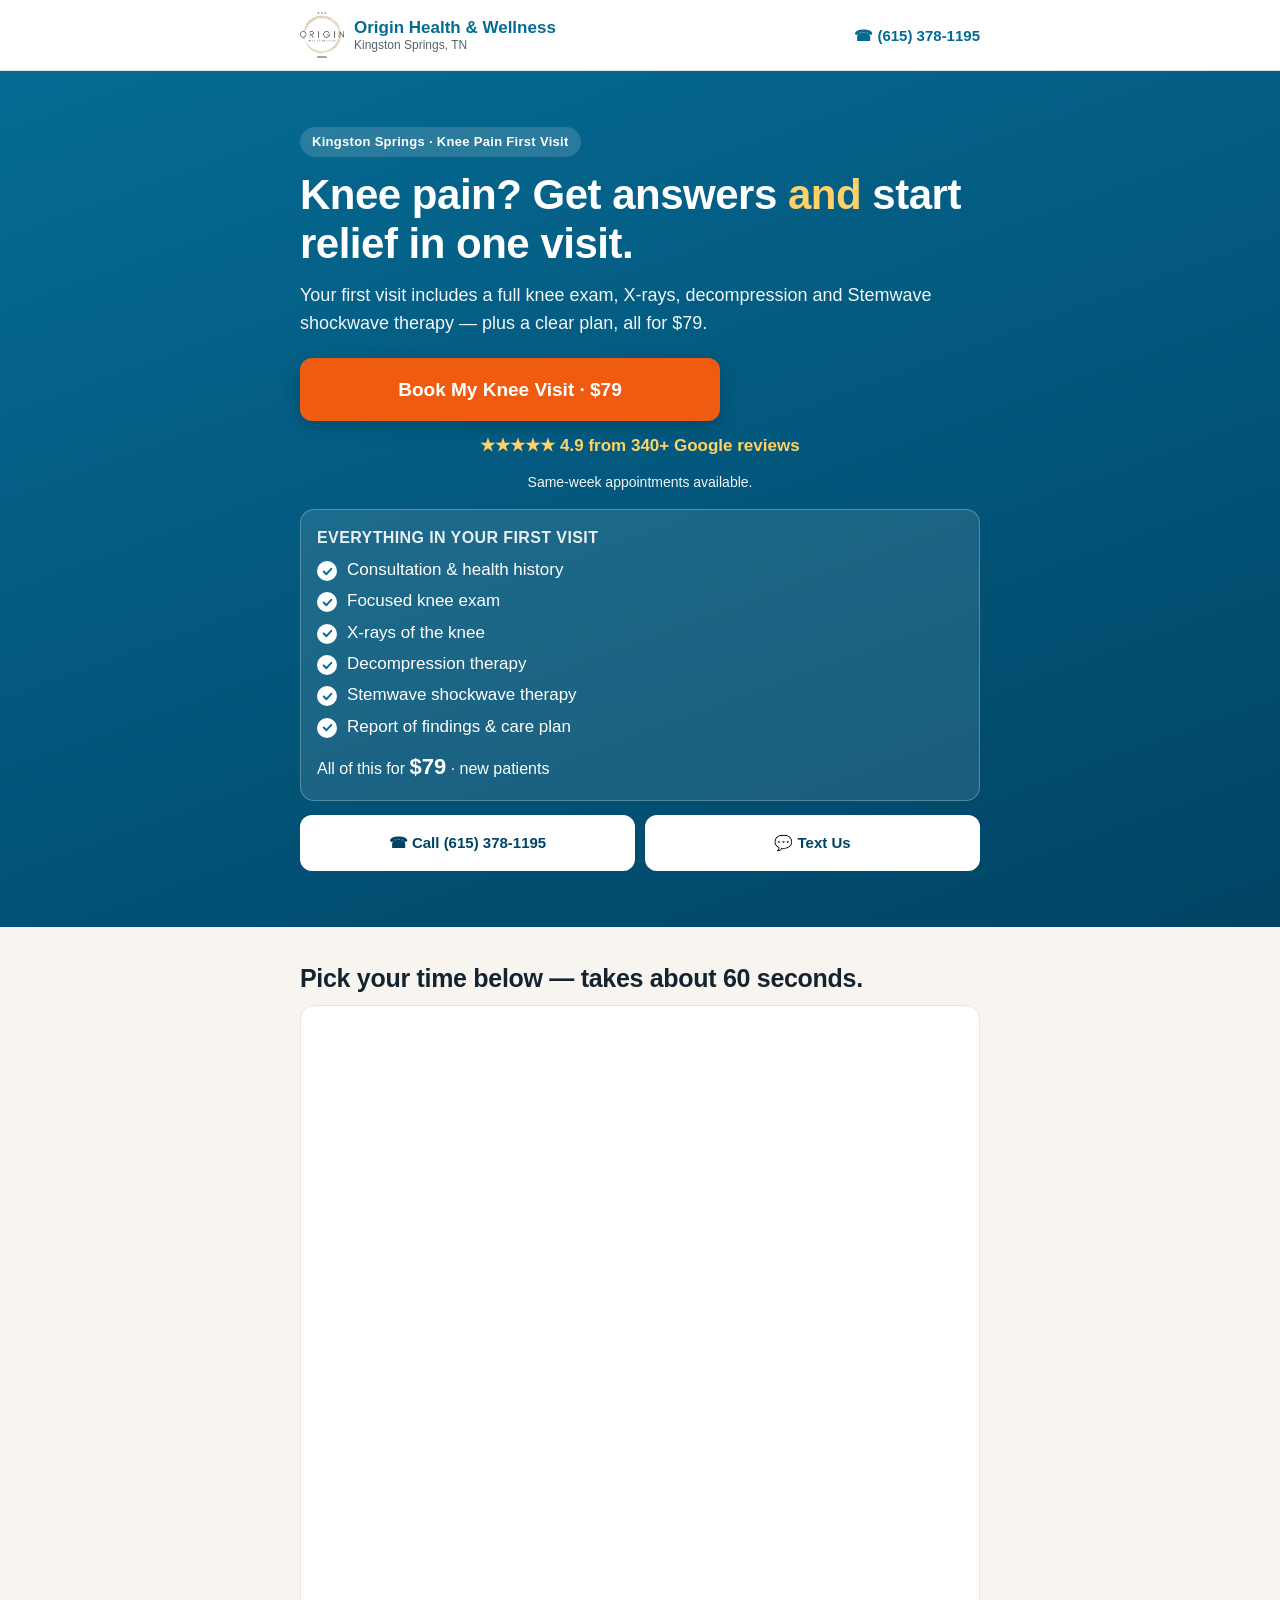
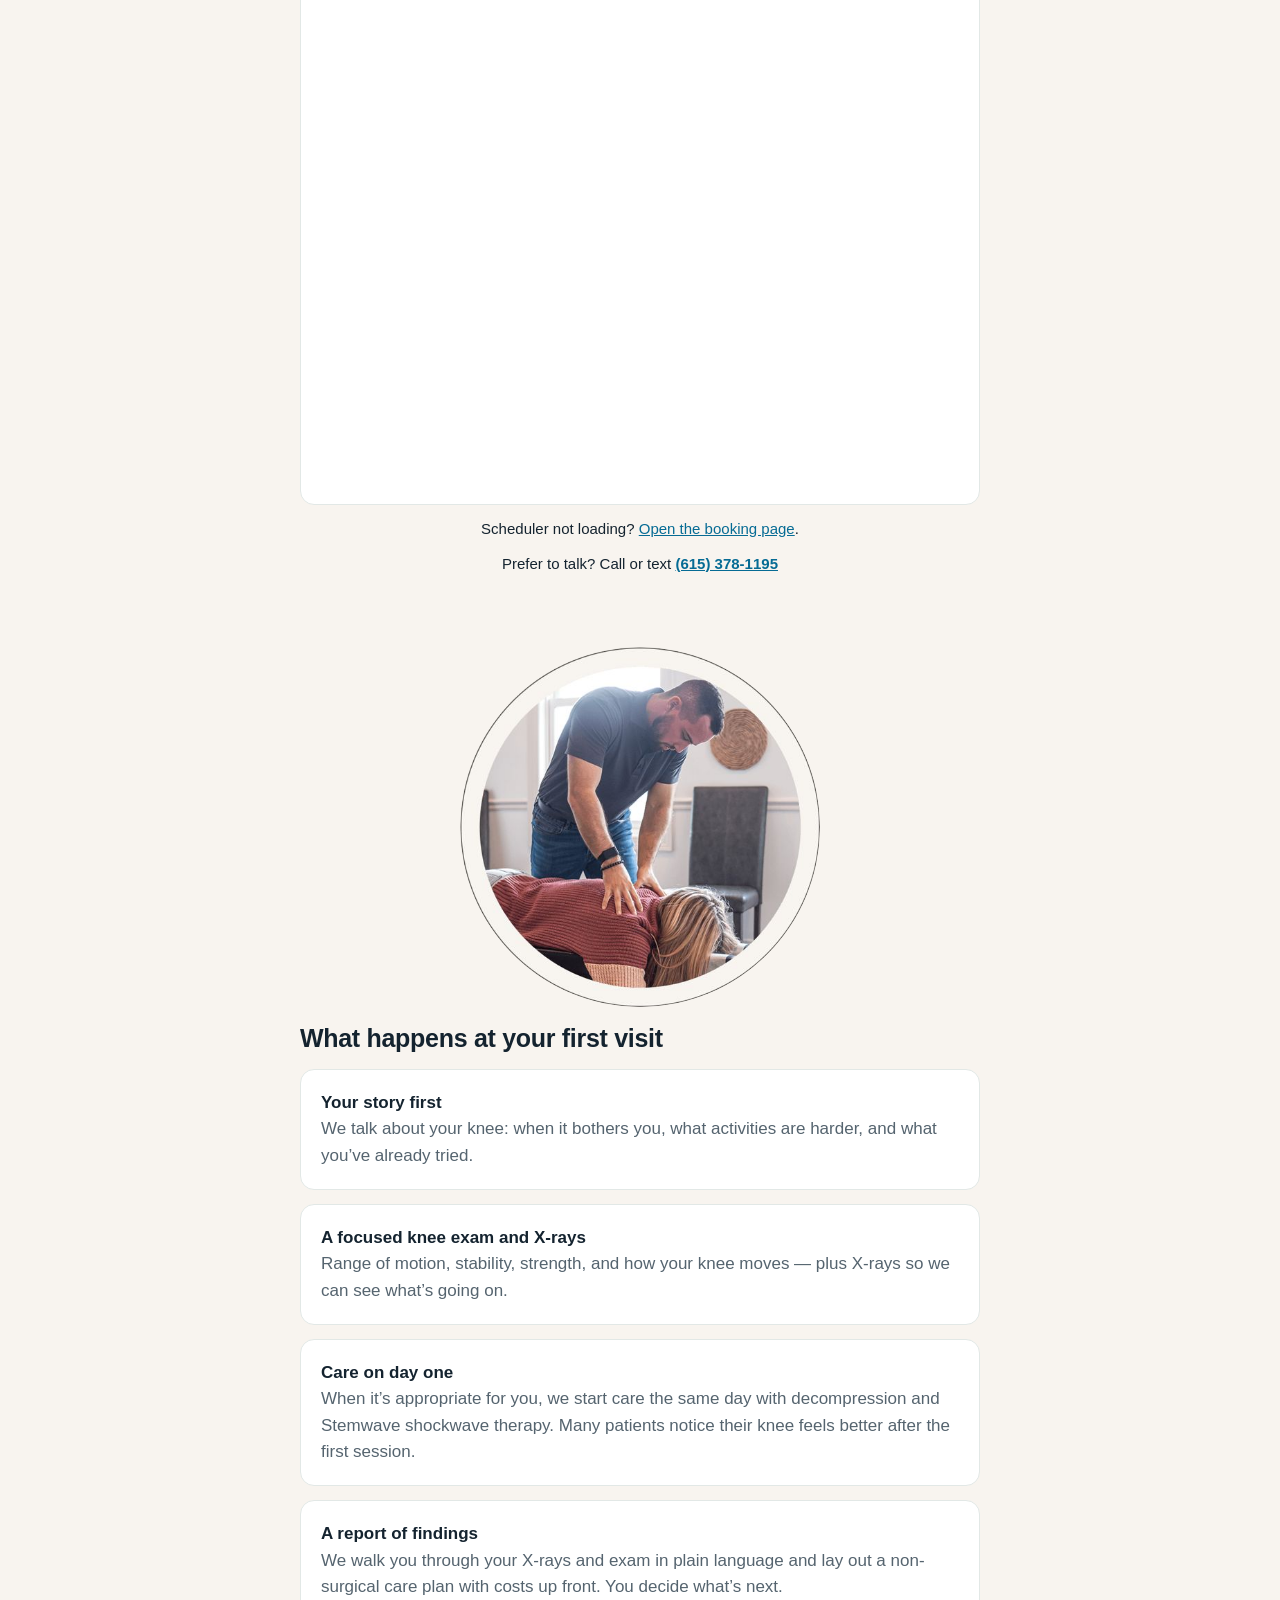
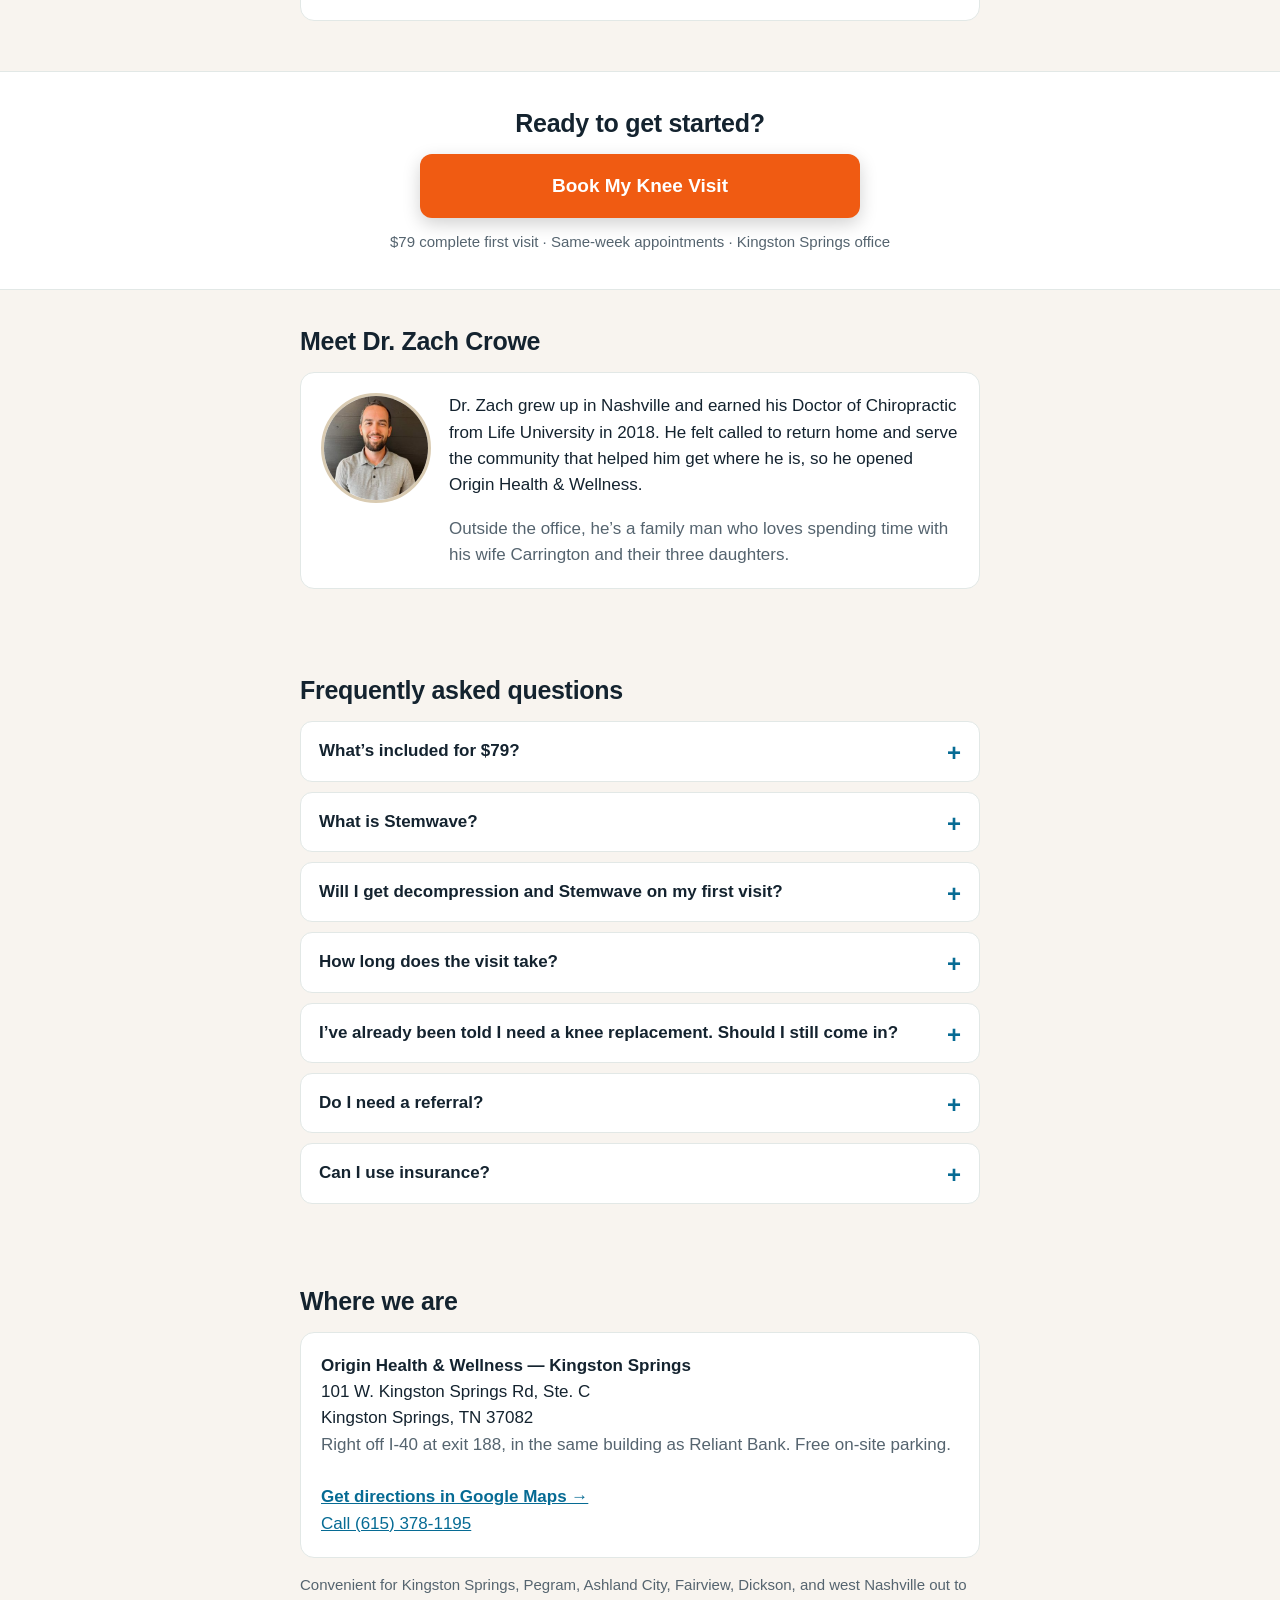
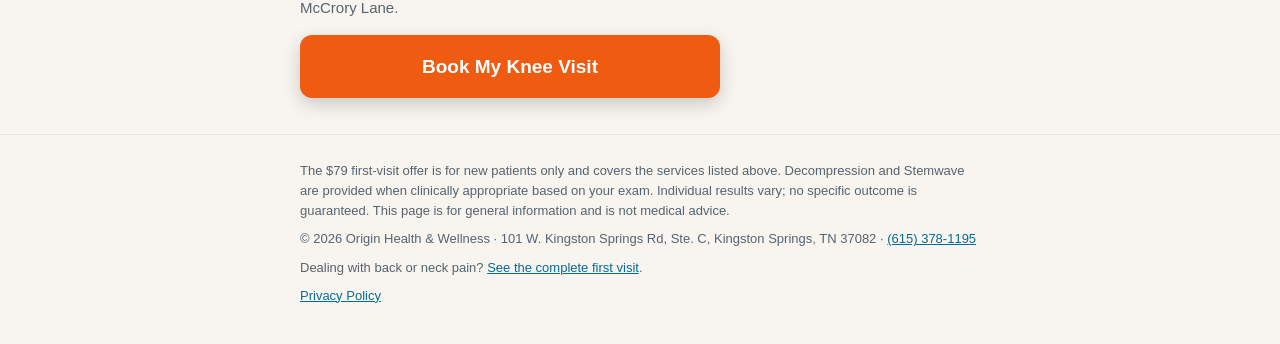
==== commit 22905c59: "DRAFT: $79 complete first-visit value offer (KS chiro/knee) + Nashville chiro/knee pages with ChiroH" ====
--- a/knee/index.html
+++ b/knee/index.html
@@ -1,9 +1,9 @@
 <!doctype html>
 <html lang="en"><head>
 <meta charset="utf-8"><meta name="viewport" content="width=device-width,initial-scale=1,viewport-fit=cover">
-<title>$49 Knee Assessment | Non-Surgical Knee Care in Kingston Springs, TN</title>
-<meta name="description" content="$49 Knee Assessment in Kingston Springs: exam, X-rays, first treatment and X-ray review with Dr. Crowe. Same-week appointments available.">
-<meta property="og:title" content="$49 Knee Assessment | Non-Surgical Knee Care in Kingston Springs, TN"><meta property="og:description" content="$49 Knee Assessment in Kingston Springs: exam, X-rays, first treatment and X-ray review with Dr. Crowe. Same-week appointments available."><meta property="og:type" content="website">
+<title>Complete Knee Pain First Visit | Non-Surgical Knee Care in Kingston Springs, TN</title>
+<meta name="description" content="One first visit for knee pain in Kingston Springs: consultation, knee exam, X-rays, decompression, Stemwave shockwave therapy and a report of findings with your care plan.">
+<meta property="og:title" content="Complete Knee Pain First Visit | Non-Surgical Knee Care in Kingston Springs, TN"><meta property="og:description" content="One first visit for knee pain in Kingston Springs: consultation, knee exam, X-rays, decompression, Stemwave shockwave therapy and a report of findings with your care plan."><meta property="og:type" content="website">
 <meta name="theme-color" content="#0f5e6e">
 <link rel="preconnect" href="https://portal.sked.life">
 <link rel="stylesheet" href="../style.css">
@@ -14,37 +14,40 @@
 <noscript><img height="1" width="1" style="display:none" alt="" src="https://www.facebook.com/tr?id=791773248585047&ev=PageView&noscript=1"></noscript>
 </head><body>
 <header class="top"><div class="wrap">
-<a class="logo" href="../"><img src="../img/logo.png" alt="Origin Health &amp; Wellness logo" width="44" height="46"><span>Origin Health &amp; Wellness<small>Kingston Springs, TN</small></span></a>
+<a class="logo" href="./"><img src="../img/logo.png" alt="Origin Health &amp; Wellness logo" width="44" height="46"><span>Origin Health &amp; Wellness<small>Kingston Springs, TN</small></span></a>
 <a class="call" data-ev="call" href="tel:+16153781195">&#9742; (615) 378-1195</a>
 </div></header>
 
 <main>
 <section class="hero"><div class="wrap">
-<span class="eyebrow">Kingston Springs Knee Assessment</span>
-<h1>$49 Knee Assessment in Kingston Springs</h1>
-<p class="lead">Includes exam, X-rays, first treatment &amp; X-ray review with Dr. Crowe &mdash; and a clear look at your non-surgical options.</p>
-<div class="price"><b>$49</b><span>knee assessment</span></div>
-<ul class="checks"><li>Health history &amp; knee exam</li><li>X-rays</li><li>First treatment</li><li>X-ray review &amp; non-surgical care options</li></ul>
-<a class="btn" href="#book">Book My $49 Visit</a>
-<div class="contact-row"><a class="btn alt-btn" data-ev="call" href="tel:+16153781195">&#9742; Call (615) 378-1195</a><a class="btn alt-btn" data-ev="text" href="sms:+16153781195?&amp;body=Hi%2C%20I%27m%20interested%20in%20the%20%2449%20knee%20assessment">&#128172; Text Us</a></div>
+<span class="eyebrow">Kingston Springs &middot; Knee Pain First Visit</span>
+<h1>Knee pain? Get answers <em>and</em> start relief in one visit.</h1>
+<p class="lead">Your first visit includes a full knee exam, X-rays, decompression and Stemwave shockwave therapy &mdash; plus a clear plan, all for <span data-offer="price">$79</span>.</p>
+<a class="btn" href="#book">Book My Knee Visit &middot; <span data-offer="price">$79</span></a>
 <p class="reviews">&#9733;&#9733;&#9733;&#9733;&#9733; 4.9 from 340+ Google reviews</p>
 <p class="spots">Same-week appointments available.</p>
+<div class="stack"><p class="stack-h">Everything in your first visit</p><ul class="checks"><li>Consultation &amp; health history</li><li>Focused knee exam</li><li>X-rays of the knee</li><li>Decompression therapy</li><li>Stemwave shockwave therapy</li><li>Report of findings &amp; care plan</li></ul>
+<p class="stack-p">All of this for <b><span data-offer="price">$79</span></b> &middot; new patients</p></div>
+<div class="contact-row"><a class="btn alt-btn" data-ev="call" href="tel:+16153781195">&#9742; Call (615) 378-1195</a><a class="btn alt-btn" data-ev="text" href="sms:+16153781195?&amp;body=Hi%2C%20I%27m%20interested%20in%20the%20knee%20first%20visit">&#128172; Text Us</a></div>
 </div></section>
 
 <section class="book" id="book"><div class="wrap">
 <h2>Pick your time below &mdash; takes about 60 seconds.</h2>
 <iframe src="https://portal.sked.life/new-patient/time?key=c8ee289774bc4b73c769e722c77773aa9319d83832ac2dd619b5d44dfc84d4af&amp;from=" title="Book your appointment online"></iframe>
-<p class="alt">Prefer to talk? Call or text <a data-ev="call" href="tel:+16153781195"><b>(615) 378-1195</b></a> &middot; <a data-ev="text" href="sms:+16153781195?&amp;body=Hi%2C%20I%27m%20interested%20in%20the%20%2449%20knee%20assessment">Text us</a></p>
-<p class="alt">Scheduler not loading? <a href="https://portal.sked.life/new-patient/time?key=c8ee289774bc4b73c769e722c77773aa9319d83832ac2dd619b5d44dfc84d4af&amp;from=" rel="noopener">Open the booking page</a>.</p>
+<p class="alt">Scheduler not loading? <a data-ev="bookext" href="https://portal.sked.life/new-patient/time?key=c8ee289774bc4b73c769e722c77773aa9319d83832ac2dd619b5d44dfc84d4af&amp;from=" target="_blank" rel="noopener">Open the booking page</a>.</p>
+<p class="alt">Prefer to talk? Call or text <a data-ev="call" href="tel:+16153781195"><b>(615) 378-1195</b></a></p>
 </div></section>
 
-<section><div class="wrap">
-<h2>Know your options before surgery</h2>
-<div class="compare">
-<div><small>Knee replacement</small><strong>$30k&ndash;$50k</strong><small>plus weeks of recovery</small></div>
-<div class="hi"><small>Knee assessment</small><strong>$49</strong><small>exam, X-rays &amp; first treatment</small></div>
-</div>
-<p class="muted">Surgery is the right call for some people. For others, non-surgical care may be worth considering first. A thorough assessment helps you make that decision with real information.</p>
+<section class="light"><div class="wrap">
+<img class="office" src="../img/ks-office.jpg" alt="Chiropractic care at our Kingston Springs office" width="360" height="360" loading="lazy">
+<h2>What happens at your first visit</h2>
+<div class="card"><b>Your story first</b><br><span class="muted">We talk about your knee: when it bothers you, what activities are harder, and what you&rsquo;ve already tried.</span></div><div class="card"><b>A focused knee exam and X-rays</b><br><span class="muted">Range of motion, stability, strength, and how your knee moves &mdash; plus X-rays so we can see what&rsquo;s going on.</span></div><div class="card"><b>Care on day one</b><br><span class="muted">When it&rsquo;s appropriate for you, we start care the same day with decompression and Stemwave shockwave therapy. Many patients notice their knee feels better after the first session.</span></div><div class="card"><b>A report of findings</b><br><span class="muted">We walk you through your X-rays and exam in plain language and lay out a non-surgical care plan with costs up front. You decide what&rsquo;s next.</span></div>
+</div></section>
+
+<section class="mid"><div class="wrap">
+<h2>Ready to get started?</h2>
+<a class="btn" href="#book">Book My Knee Visit</a>
+<p><span data-offer="price">$79</span> complete first visit &middot; Same-week appointments &middot; Kingston Springs office</p>
 </div></section>
 
 <section><div class="wrap">
@@ -53,60 +56,41 @@
 <div><p style="margin-top:0">Dr. Zach grew up in Nashville and earned his Doctor of Chiropractic from Life University in 2018. He felt called to return home and serve the community that helped him get where he is, so he opened Origin Health &amp; Wellness.</p>
 <p class="muted" style="margin-bottom:0">Outside the office, he&rsquo;s a family man who loves spending time with his wife Carrington and their three daughters.</p></div></div>
 </div></section>
-<section class="light"><div class="wrap">
-<img class="office" src="../img/ks-office.jpg" alt="Chiropractic care at our Kingston Springs office" width="360" height="360" loading="lazy">
-<h2>What to expect at your visit</h2>
-<div class="card"><b>Your story first</b><br><span class="muted">We talk about your knee: when it bothers you, what activities are harder, and what you&rsquo;ve already tried.</span></div><div class="card"><b>A focused knee exam</b><br><span class="muted">Range of motion, stability, strength, and how your knee moves when you walk and bend.</span></div><div class="card"><b>X-rays</b><br><span class="muted">X-rays are included in your $49 assessment, and we review them with you.</span></div><div class="card"><b>Straight answers</b><br><span class="muted">We explain what we found and walk through non-surgical options, so you can decide what&rsquo;s right for you.</span></div>
-</div></section>
-
-<section class="mid"><div class="wrap">
-<h2>Ready to get started?</h2>
-<a class="btn" href="#book">Book My $49 Visit</a>
-<p>$49 &middot; Same-week appointments &middot; Kingston Springs office</p>
-</div></section>
-
-<section><div class="wrap">
-<h2>How it works</h2>
-<ol class="steps">
-<li><b>Pick a time online</b><span class="muted">Tap &ldquo;Book My $49 Visit&rdquo; and choose a day and time that works for you.</span></li>
-<li><b>Come in for your visit</b><span class="muted">Plan on about an hour for your consultation, knee exam, and any X-rays.</span></li>
-<li><b>Get your plan</b><span class="muted">We go over the findings with you and explain your options. No pressure &mdash; you decide what&rsquo;s next.</span></li>
-</ol>
-</div></section>
-
 
 <section><div class="wrap">
 <h2>Frequently asked questions</h2>
-<details><summary>What&rsquo;s included for $49?</summary><p>A health history, knee exam, X-rays, your first treatment, and an X-ray review where we explain your non-surgical care options.</p></details><details><summary>How long does the visit take?</summary><p>Plan on about an hour. Exact times can vary depending on whether X-rays are needed.</p></details><details><summary>Do I need a referral?</summary><p>No referral is needed. You can book directly online or by calling the office.</p></details><details><summary>I&rsquo;ve already been told I need a knee replacement. Should I still come in?</summary><p>Many people want to understand all of their options before deciding on surgery. The assessment gives you more information; it doesn&rsquo;t replace your surgeon&rsquo;s advice, and the decision is always yours.</p></details><details><summary>Is treatment included?</summary><p>Yes &mdash; your first treatment is included in the $49 visit. If ongoing care is recommended, we&rsquo;ll explain your options and costs up front before anything is done.</p></details>
+<details><summary>What&rsquo;s included for <span data-offer="price">$79</span>?</summary><p>Your consultation, knee exam, X-rays, decompression, Stemwave shockwave therapy, and a report of findings with your care plan. It&rsquo;s a complete first visit, not just a screening.</p></details><details><summary>What is Stemwave?</summary><p>Stemwave is a non-invasive acoustic (shockwave) therapy applied to the area that hurts. There are no needles or medications, and many patients feel relief after a session.</p></details><details><summary>Will I get decompression and Stemwave on my first visit?</summary><p>Yes, as long as the exam shows they&rsquo;re appropriate for you. If something in your exam or X-rays means another approach is better, we&rsquo;ll explain why.</p></details><details><summary>How long does the visit take?</summary><p>Plan on about an hour to an hour and a half for your first visit.</p></details><details><summary>I&rsquo;ve already been told I need a knee replacement. Should I still come in?</summary><p>Many people want to understand all of their options before deciding on surgery. The visit gives you more information; it doesn&rsquo;t replace your surgeon&rsquo;s advice, and the decision is always yours.</p></details><details><summary>Do I need a referral?</summary><p>No referral is needed. You can book online or by calling the office.</p></details><details><summary>Can I use insurance?</summary><p>The <span data-offer="price">$79</span> first visit is a flat cash price. Call the office if you have questions about using insurance for ongoing care.</p></details>
 </div></section>
 
 <section class="loc"><div class="wrap">
 <h2>Where we are</h2>
 <div class="card">
-<b>Origin Health &amp; Wellness</b><br>101 W. Kingston Springs Rd, Ste. C<br>Kingston Springs, TN 37082<br>
+<b>Origin Health &amp; Wellness &mdash; Kingston Springs</b><br>101 W. Kingston Springs Rd, Ste. C<br>Kingston Springs, TN 37082<br>
 <span class="muted">Right off I-40 at exit 188, in the same building as Reliant Bank. Free on-site parking.</span><br><br>
 <a class="map" href="https://www.google.com/maps/search/?api=1&amp;query=Origin+Health+%26+Wellness%2C+101+W+Kingston+Springs+Rd+Ste+C%2C+Kingston+Springs%2C+TN+37082" target="_blank" rel="noopener">Get directions in Google Maps &rarr;</a><br>
 <a data-ev="call" href="tel:+16153781195">Call (615) 378-1195</a>
 </div>
 <p class="muted" style="font-size:15px">Convenient for Kingston Springs, Pegram, Ashland City, Fairview, Dickson, and west Nashville out to McCrory Lane.</p>
-<a class="btn" href="#book">Book My $49 Visit</a>
+<a class="btn" href="#book">Book My Knee Visit</a>
 </div></section>
 </main>
 
 <footer><div class="wrap">
-<p>The $49 offer is for new patients only and covers the services listed above. Knee replacement cost range is a general estimate. Individual results vary. This page is for general information and is not medical advice.</p>
+<p>The <span data-offer="price">$79</span> first-visit offer is for new patients only and covers the services listed above. Decompression and Stemwave are provided when clinically appropriate based on your exam. Individual results vary; no specific outcome is guaranteed. This page is for general information and is not medical advice.</p>
 <p>&copy; 2026 Origin Health &amp; Wellness &middot; 101 W. Kingston Springs Rd, Ste. C, Kingston Springs, TN 37082 &middot; <a data-ev="call" href="tel:+16153781195">(615) 378-1195</a></p>
-<p>Dealing with back or neck pain? <a href="../">See the $49 New Patient Special</a>.</p>
+<p>Dealing with back or neck pain? <a href="../">See the complete first visit</a>.</p>
 <p><a href="../privacy/">Privacy Policy</a></p>
 </div></footer>
 
-<div class="sticky"><a class="btn" href="#book">Book $49 Visit</a><a class="btn call" data-ev="call" href="tel:+16153781195">&#9742; Call</a></div>
+<div class="sticky"><a class="btn" href="#book">Book &middot; <span data-offer="price">$79</span></a><a class="btn call" data-ev="call" href="tel:+16153781195">&#9742; Call</a></div>
+<script src="../offer.js"></script>
 <script>
 (function(){var offer="knee";
 function ev(type,name,params){try{if(window.fbq)fbq(type,name,params);}catch(e){}}
 document.addEventListener('click',function(e){var a=e.target.closest&&e.target.closest('a');if(!a)return;
 var h=a.getAttribute('href')||'',t=a.getAttribute('data-ev');
-if(h==='#book'){ev('trackCustom','BookClick',{offer:offer});}
+if(h==='#book'){ev('trackCustom','BookClick',{offer:offer});ev('track','Schedule',{content_category:offer});}
+else if(t==='bookext'){ev('trackCustom','BookExternal',{offer:offer});ev('track','Schedule',{content_category:offer+'_external'});}
 else if(t==='call'||h.indexOf('tel:')===0){ev('trackCustom','CallClick',{offer:offer});ev('track','Contact',{content_name:offer+'_call'});}
 else if(t==='text'||h.indexOf('sms:')===0){ev('trackCustom','TextClick',{offer:offer});ev('track','Contact',{content_name:offer+'_text'});}
 },true);
--- a/style.css
+++ b/style.css
@@ -66,3 +66,11 @@
 .sticky .btn.call{flex:0 0 38%;background:var(--brand);}
 .sticky .btn.call:hover{background:var(--brand-d)}
 .contact-row .btn{white-space:nowrap;font-size:15px;padding:14px 4px}
+/* value-offer drafts */
+h1 em{font-style:normal;color:#ffd166}
+.hero .btn{margin-top:4px}
+.stack{background:rgba(255,255,255,.1);border:1px solid rgba(255,255,255,.25);border-radius:var(--r);padding:16px 16px 6px;margin:16px 0 4px}
+.stack-h{font-weight:800;margin:0 0 6px;font-size:16px;text-transform:uppercase;letter-spacing:.4px;opacity:.9}
+.stack .checks{margin:0 0 10px}.stack .checks li{margin:5px 0}
+.stack-p{margin:0 0 10px;font-size:16px}.stack-p b{font-size:22px}
+.book h2{margin-bottom:12px}
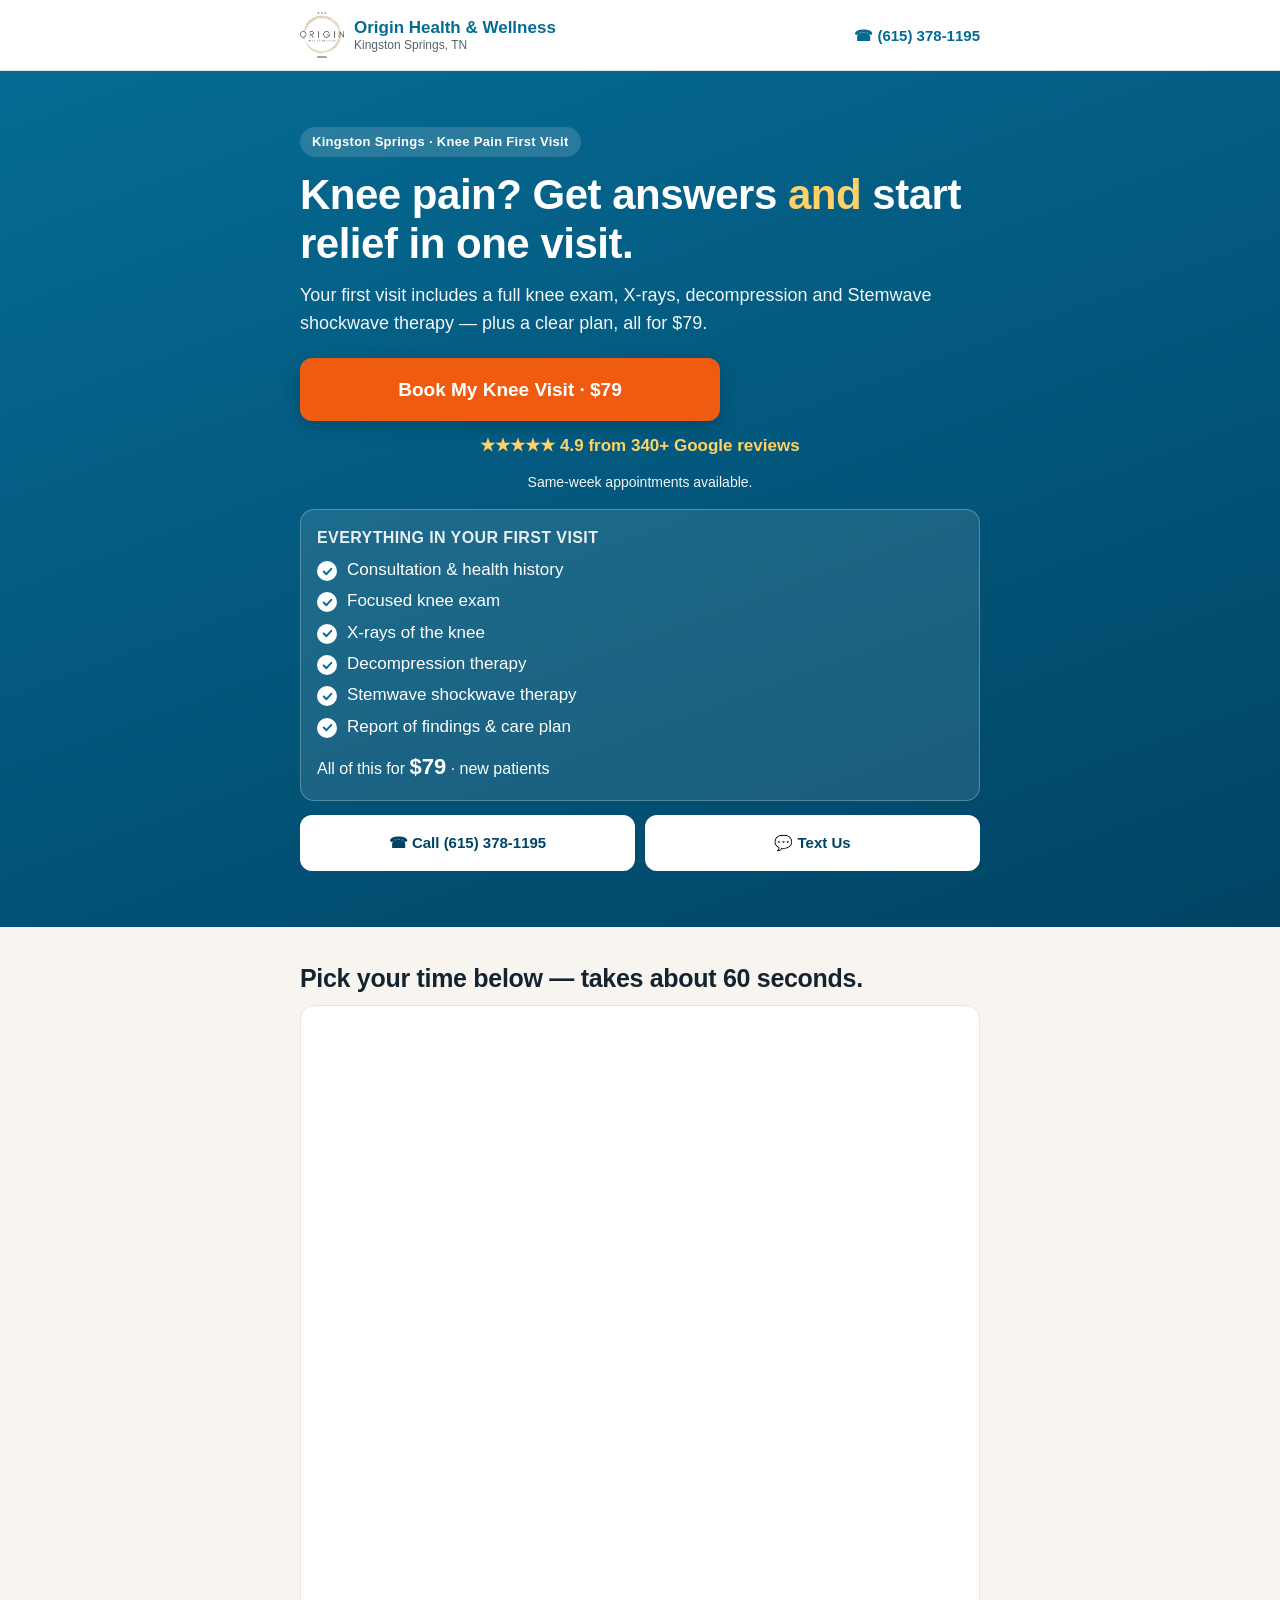
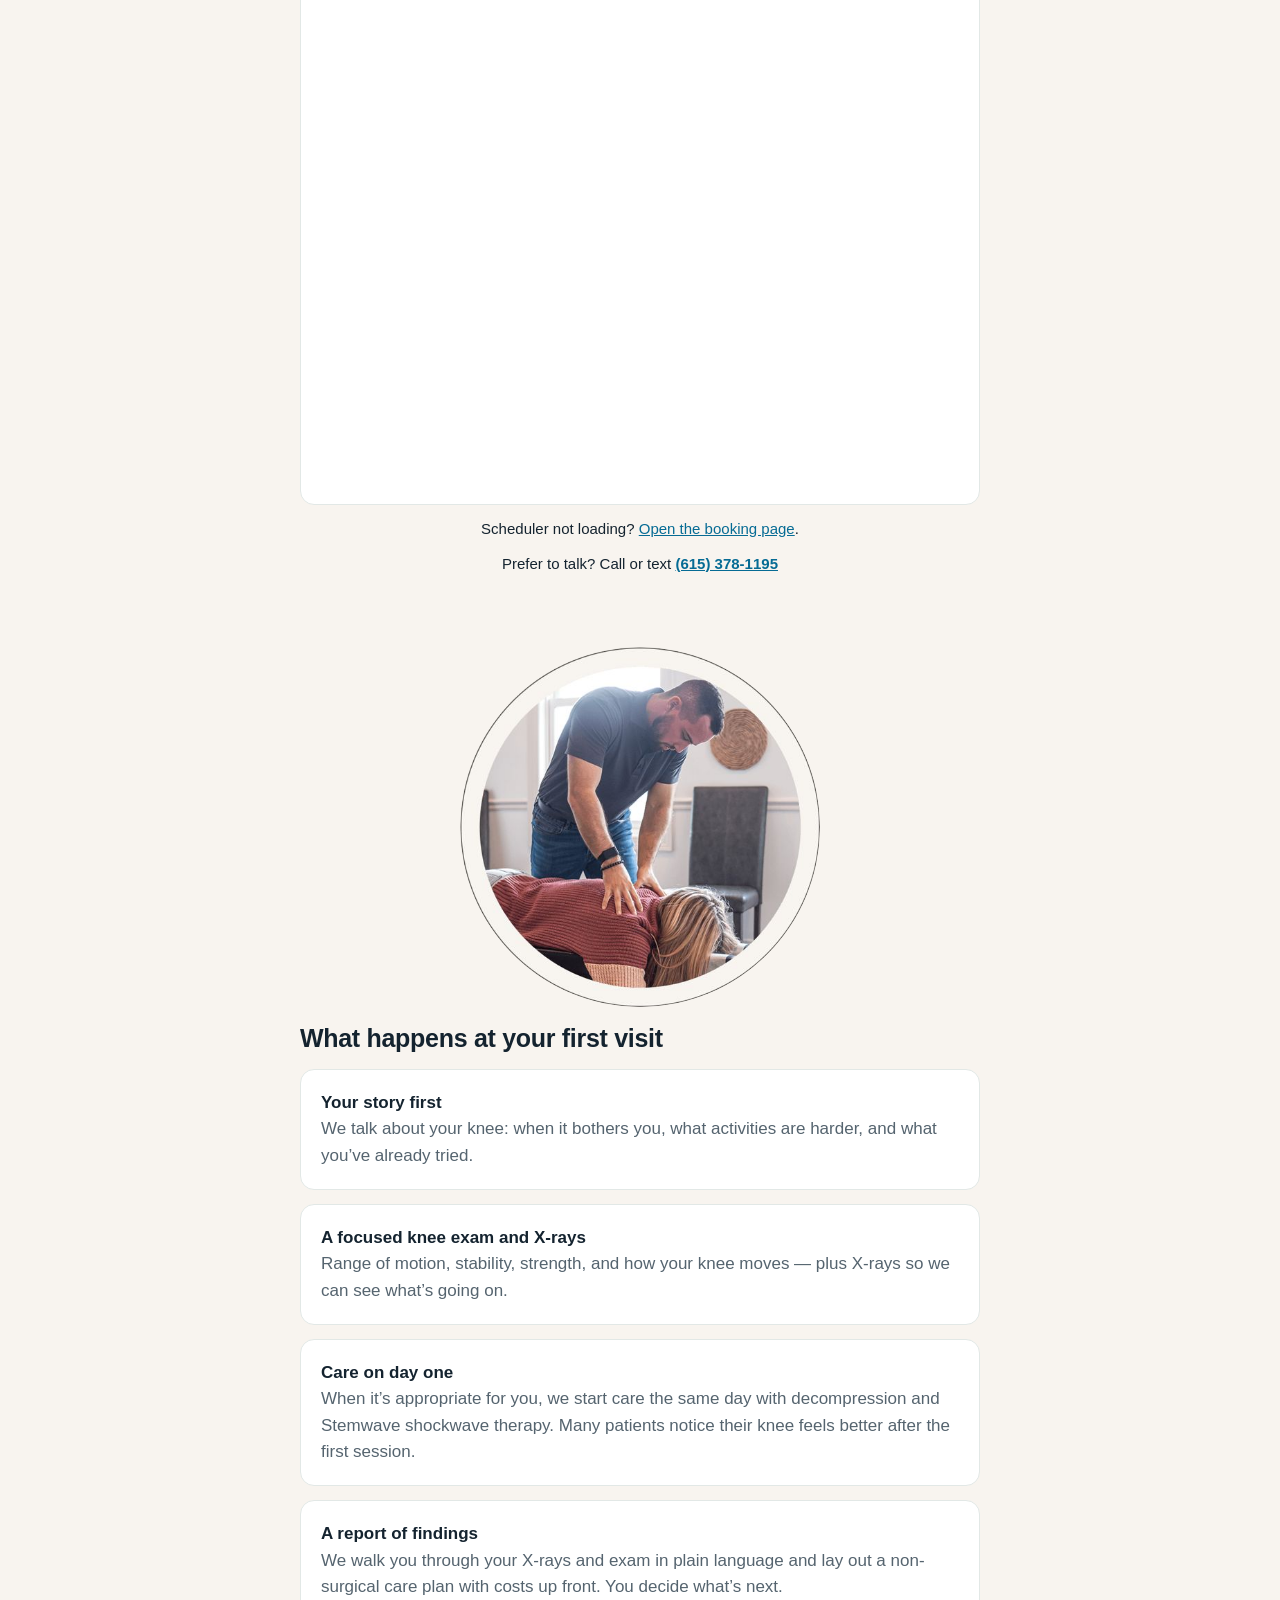
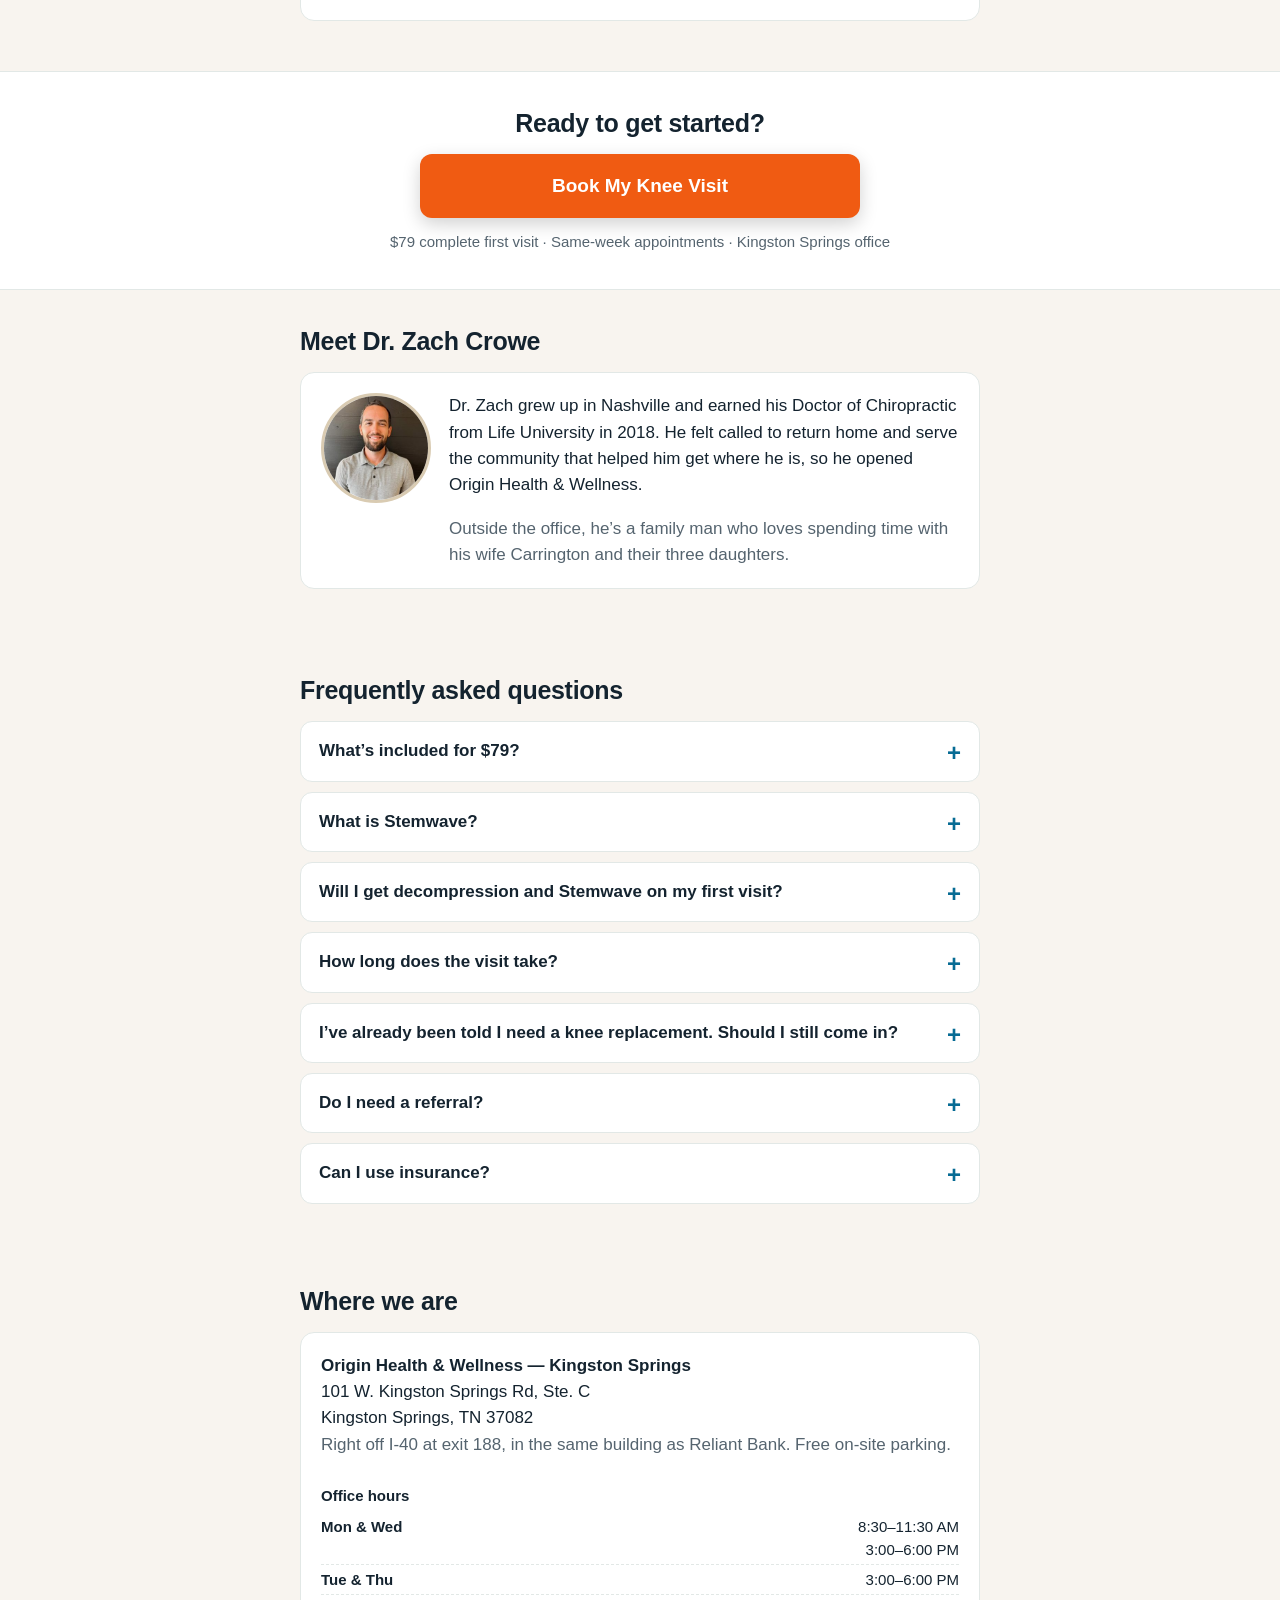
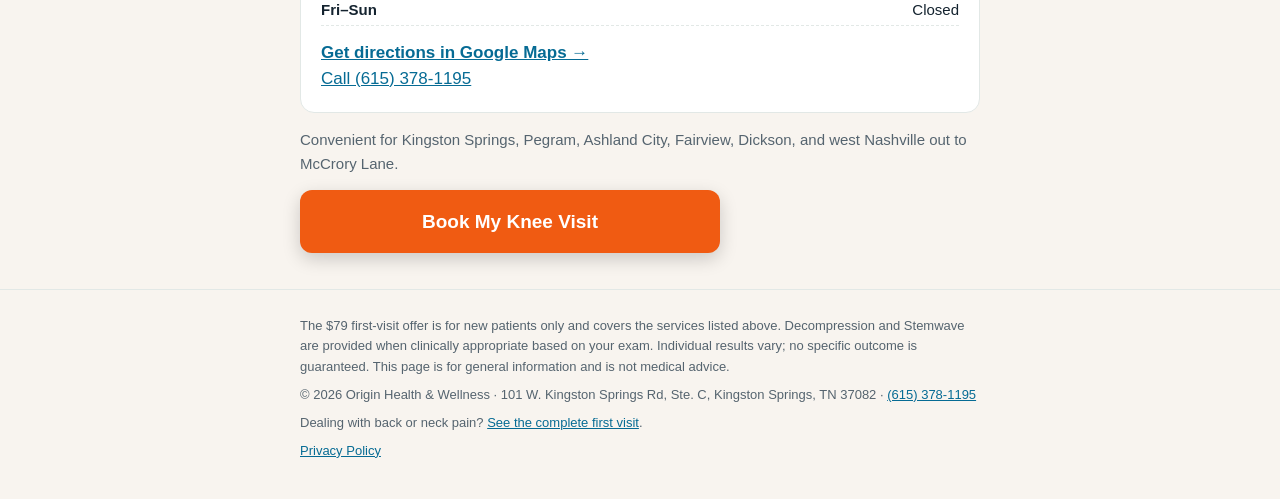
==== commit 994b7d1f: "Add correct office hours: Kingston Springs and Nashville" ====
--- a/knee/index.html
+++ b/knee/index.html
@@ -67,6 +67,7 @@
 <div class="card">
 <b>Origin Health &amp; Wellness &mdash; Kingston Springs</b><br>101 W. Kingston Springs Rd, Ste. C<br>Kingston Springs, TN 37082<br>
 <span class="muted">Right off I-40 at exit 188, in the same building as Reliant Bank. Free on-site parking.</span><br><br>
+<div class="hours"><b>Office hours</b><div><span>Mon &amp; Wed</span><span>8:30&ndash;11:30 AM<br>3:00&ndash;6:00 PM</span></div><div><span>Tue &amp; Thu</span><span>3:00&ndash;6:00 PM</span></div><div><span>Fri&ndash;Sun</span><span>Closed</span></div></div>
 <a class="map" href="https://www.google.com/maps/search/?api=1&amp;query=Origin+Health+%26+Wellness%2C+101+W+Kingston+Springs+Rd+Ste+C%2C+Kingston+Springs%2C+TN+37082" target="_blank" rel="noopener">Get directions in Google Maps &rarr;</a><br>
 <a data-ev="call" href="tel:+16153781195">Call (615) 378-1195</a>
 </div>
--- a/style.css
+++ b/style.css
@@ -74,3 +74,6 @@
 .stack .checks{margin:0 0 10px}.stack .checks li{margin:5px 0}
 .stack-p{margin:0 0 10px;font-size:16px}.stack-p b{font-size:22px}
 .book h2{margin-bottom:12px}
+.hours{margin:0 0 14px;font-size:15px}.hours b{display:block;margin-bottom:4px}
+.hours div{display:flex;justify-content:space-between;gap:12px;border-bottom:1px dashed var(--line);padding:3px 0}
+.hours div span:first-child{font-weight:600;white-space:nowrap}.hours div span:last-child{text-align:right}
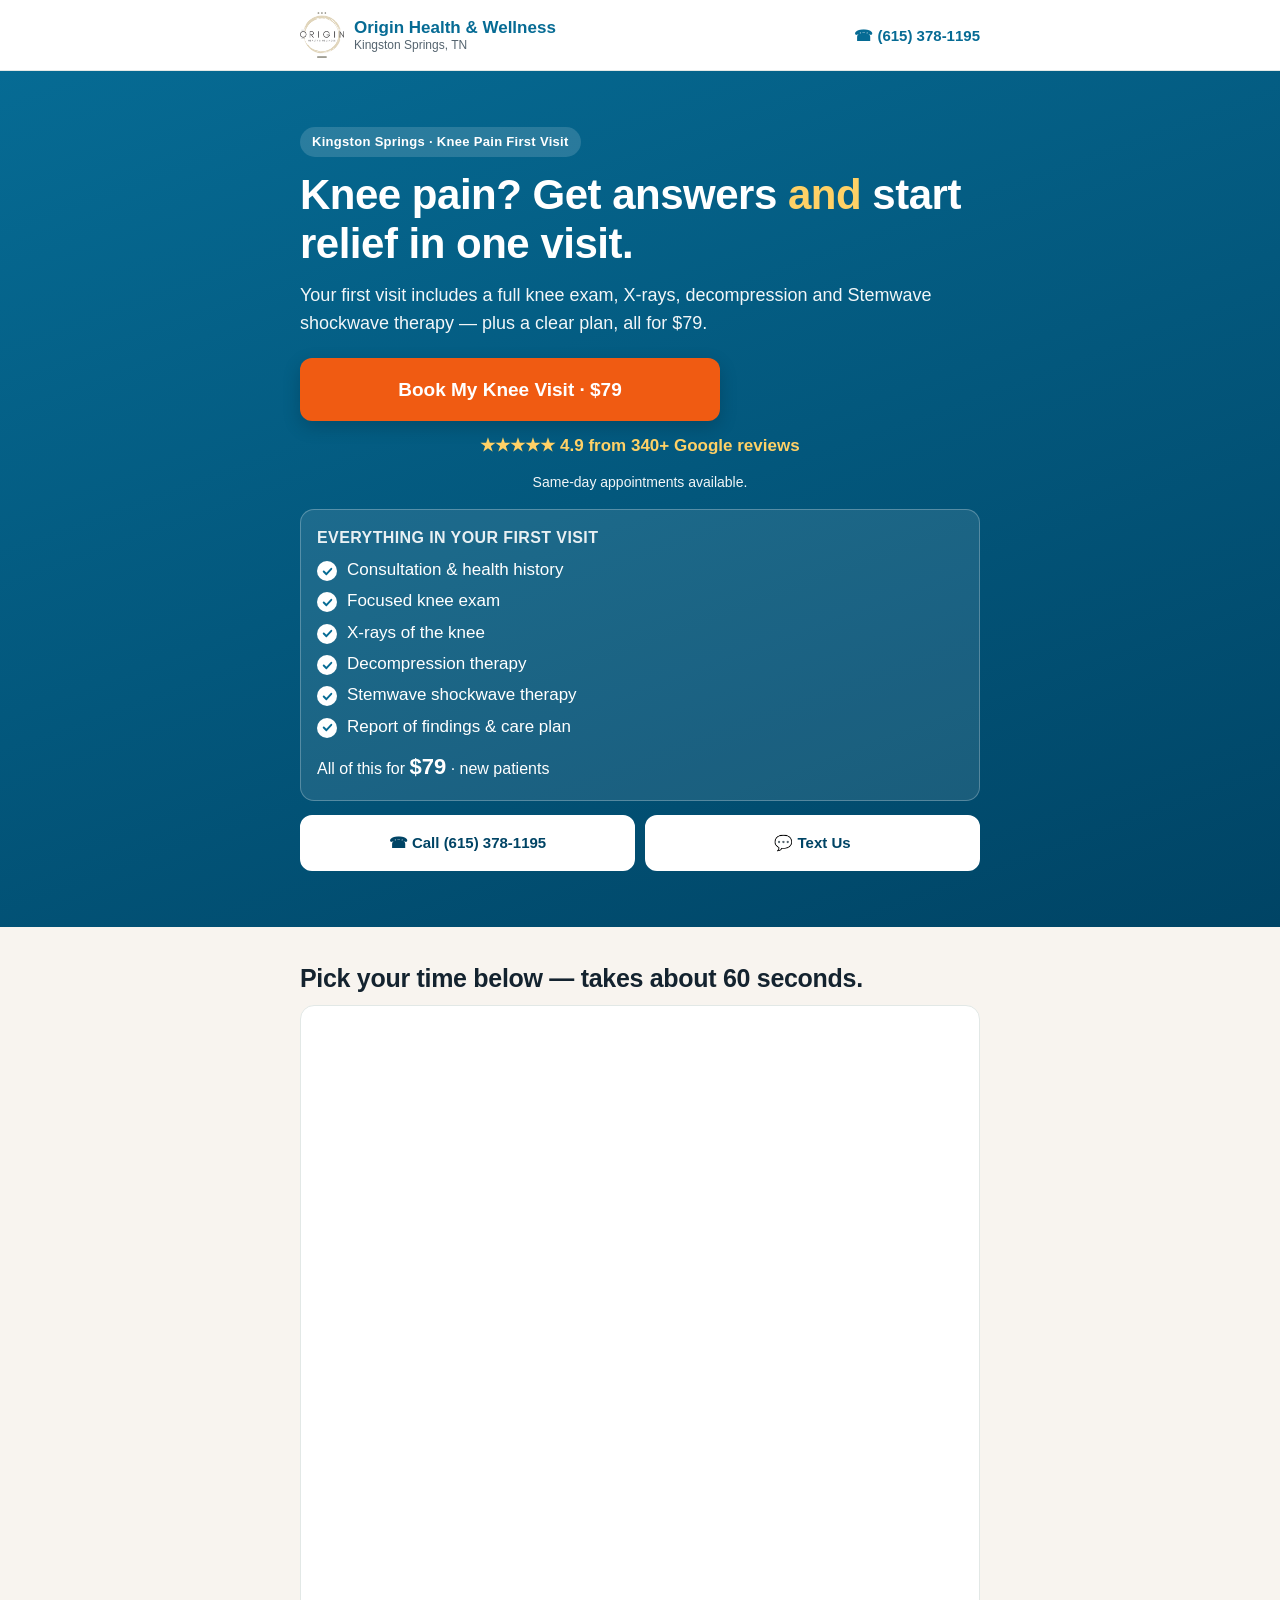
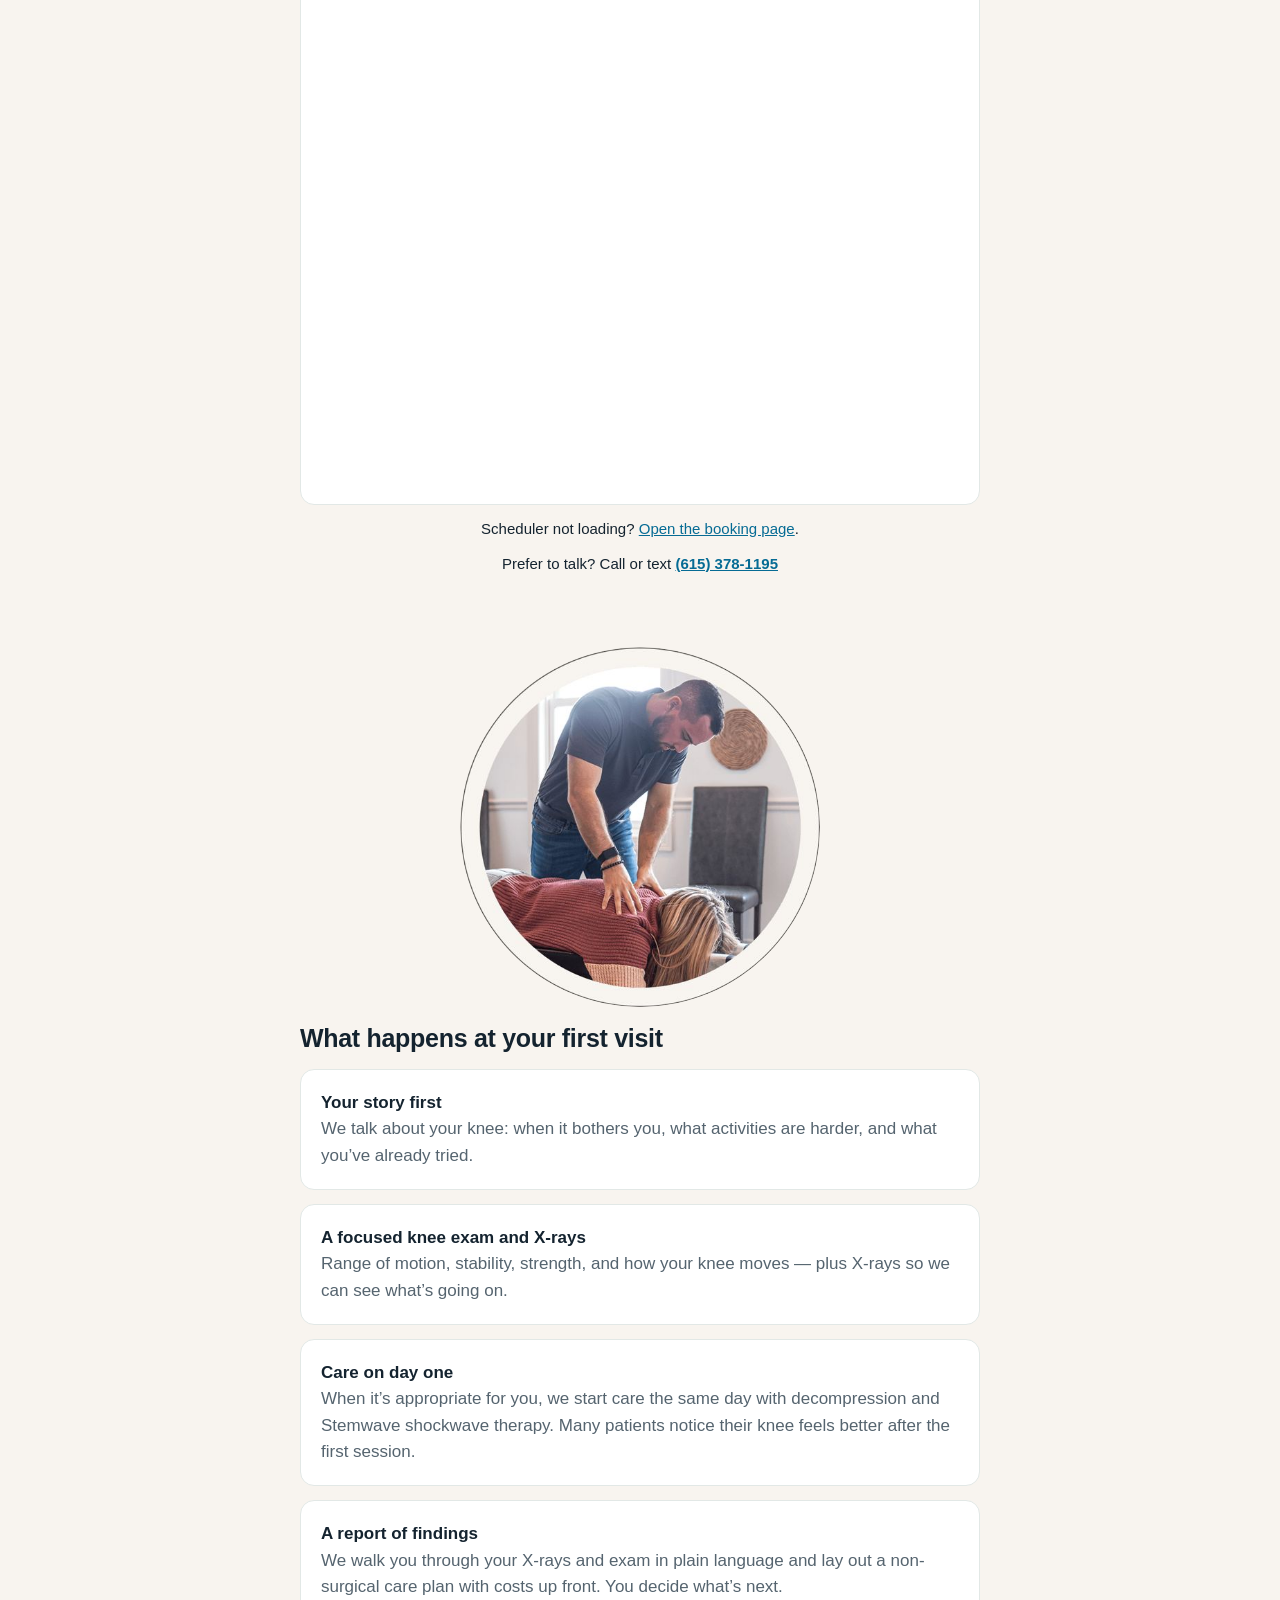
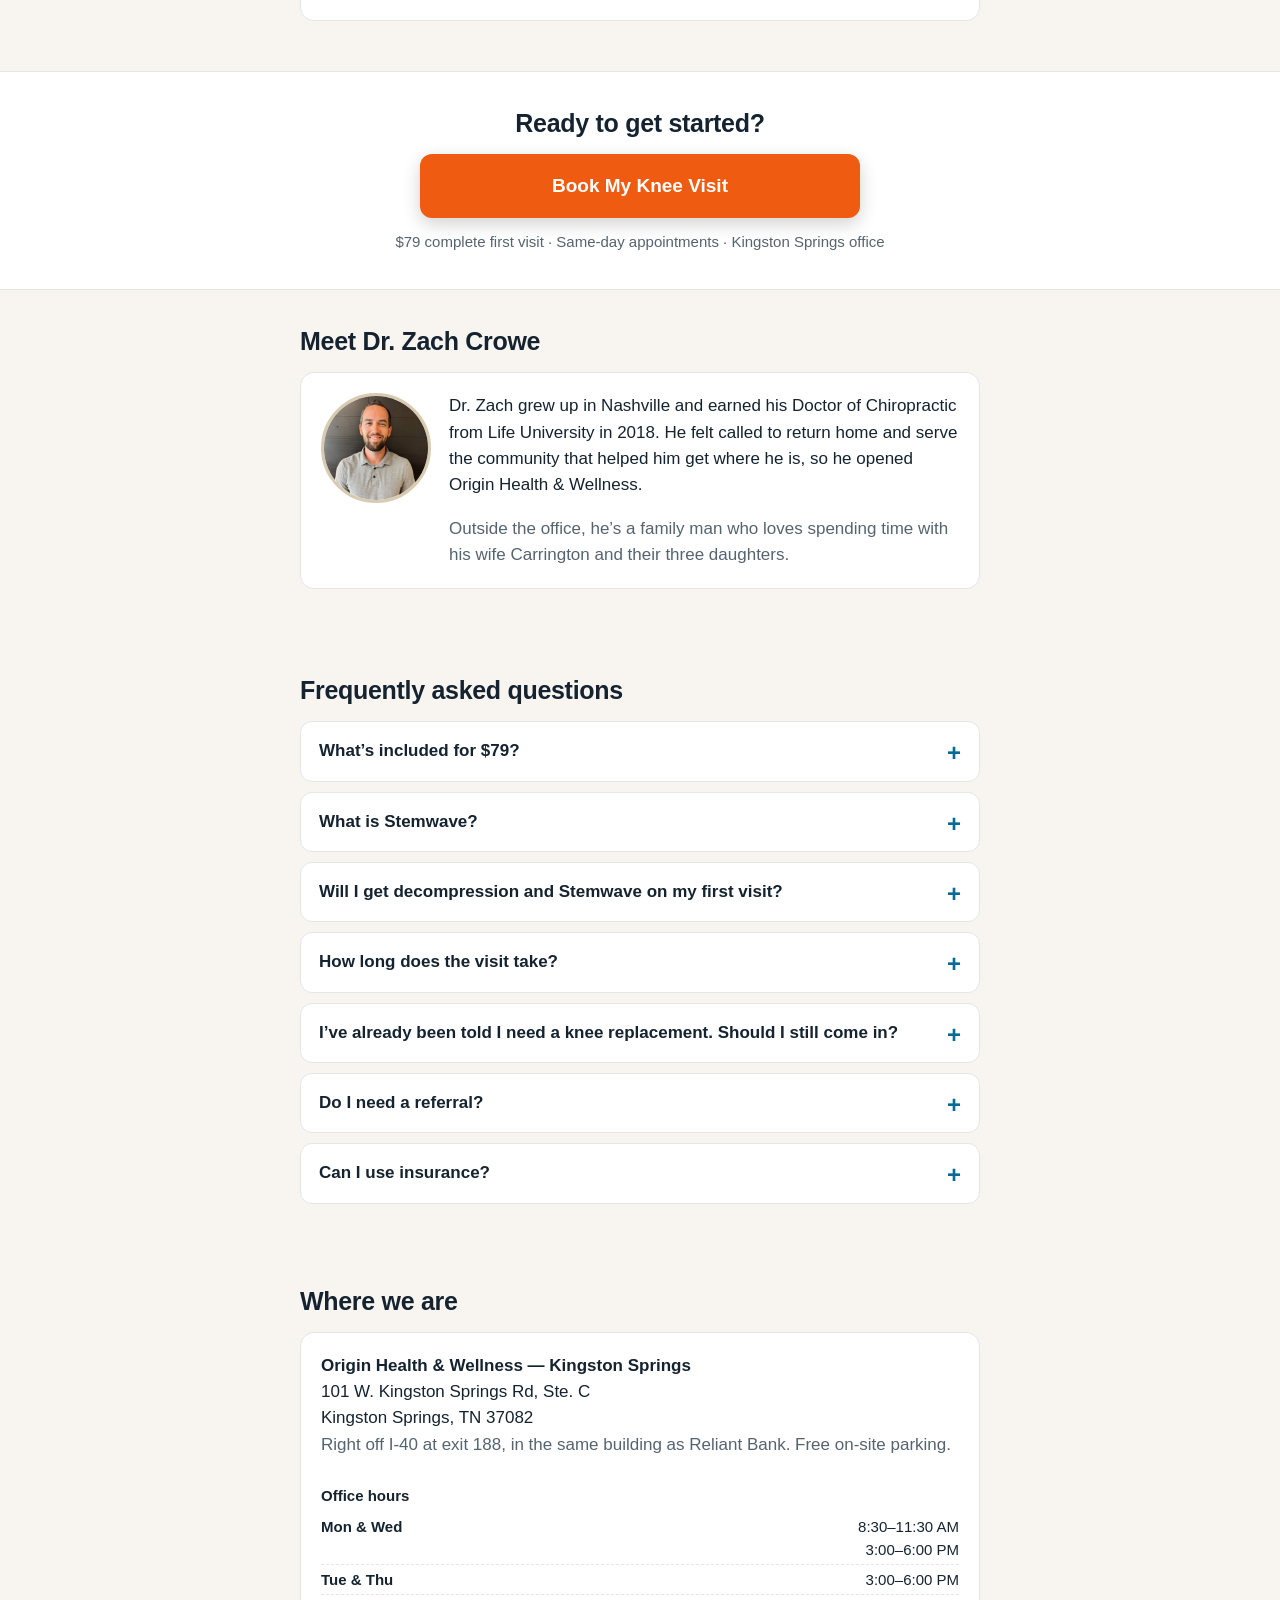
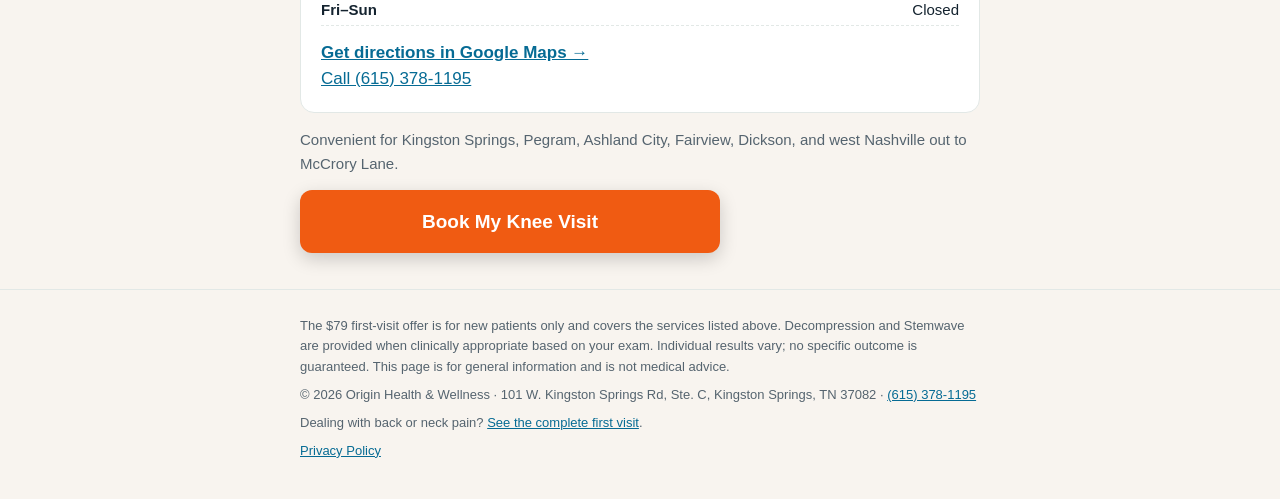
==== commit a654f63b: "Same-day appointments available (both offices)" ====
--- a/knee/index.html
+++ b/knee/index.html
@@ -25,7 +25,7 @@
 <p class="lead">Your first visit includes a full knee exam, X-rays, decompression and Stemwave shockwave therapy &mdash; plus a clear plan, all for <span data-offer="price">$79</span>.</p>
 <a class="btn" href="#book">Book My Knee Visit &middot; <span data-offer="price">$79</span></a>
 <p class="reviews">&#9733;&#9733;&#9733;&#9733;&#9733; 4.9 from 340+ Google reviews</p>
-<p class="spots">Same-week appointments available.</p>
+<p class="spots">Same-day appointments available.</p>
 <div class="stack"><p class="stack-h">Everything in your first visit</p><ul class="checks"><li>Consultation &amp; health history</li><li>Focused knee exam</li><li>X-rays of the knee</li><li>Decompression therapy</li><li>Stemwave shockwave therapy</li><li>Report of findings &amp; care plan</li></ul>
 <p class="stack-p">All of this for <b><span data-offer="price">$79</span></b> &middot; new patients</p></div>
 <div class="contact-row"><a class="btn alt-btn" data-ev="call" href="tel:+16153781195">&#9742; Call (615) 378-1195</a><a class="btn alt-btn" data-ev="text" href="sms:+16153781195?&amp;body=Hi%2C%20I%27m%20interested%20in%20the%20knee%20first%20visit">&#128172; Text Us</a></div>
@@ -47,7 +47,7 @@
 <section class="mid"><div class="wrap">
 <h2>Ready to get started?</h2>
 <a class="btn" href="#book">Book My Knee Visit</a>
-<p><span data-offer="price">$79</span> complete first visit &middot; Same-week appointments &middot; Kingston Springs office</p>
+<p><span data-offer="price">$79</span> complete first visit &middot; Same-day appointments &middot; Kingston Springs office</p>
 </div></section>
 
 <section><div class="wrap">
